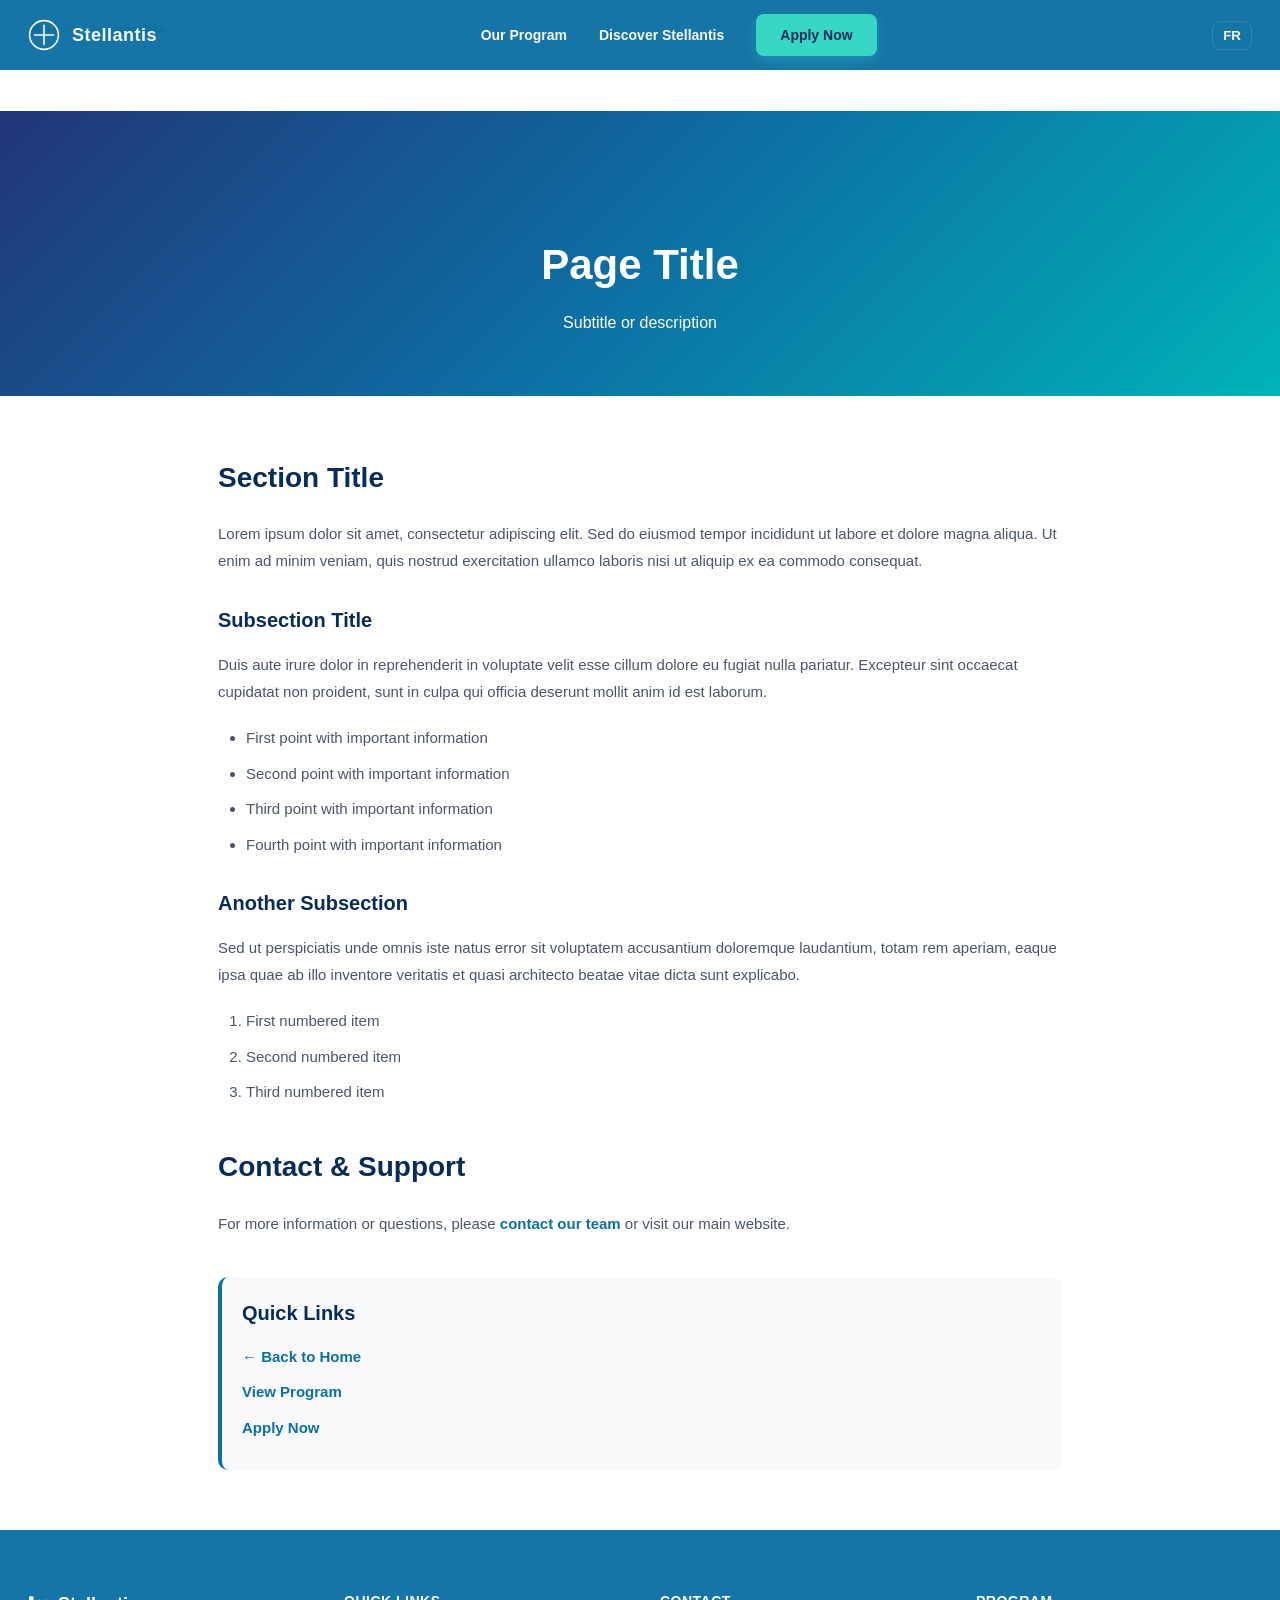
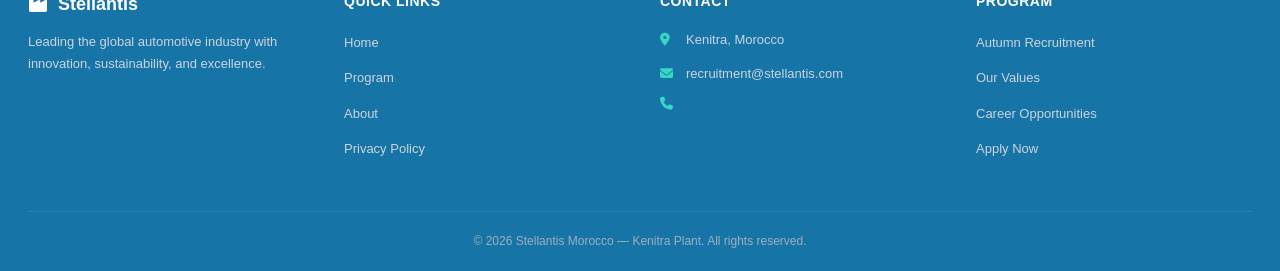
==== page-template.html @ 3e78059f "Initial commit — Autumn Recruitment 2026 campaign site Starts the autumn campaign from the Summer 20" ====
<!-- 
This is a template file for creating additional pages (Privacy Policy, Terms, etc.)
Copy this file and rename it (e.g., privacy.html, terms.html)
Update the page-specific content as needed
-->

<!DOCTYPE html>
<html lang="en">
<head>
    <meta charset="UTF-8">
    <meta name="viewport" content="width=device-width, initial-scale=1.0">
    <title>Page Title — Stellantis Morocco</title>
    <link rel="stylesheet" href="https://cdnjs.cloudflare.com/ajax/libs/font-awesome/6.4.0/css/all.min.css">
    <link rel="stylesheet" href="style.css">
    <style>
        .page-header {
            background: linear-gradient(135deg, var(--primary-dark) 0%, var(--primary-blue) 50%, var(--primary-teal) 100%);
            color: white;
            padding: 120px 28px 60px;
            text-align: center;
            margin-top: 70px;
        }

        .page-header h1 {
            font-size: 42px;
            font-weight: 800;
            margin-bottom: 12px;
        }

        .page-content {
            max-width: 900px;
            margin: 60px auto;
            padding: 0 28px;
        }

        .page-content h2 {
            font-size: 28px;
            font-weight: 800;
            color: var(--text-dark);
            margin: 40px 0 20px;
        }

        .page-content h3 {
            font-size: 20px;
            font-weight: 700;
            color: var(--text-dark);
            margin: 30px 0 15px;
        }

        .page-content p {
            font-size: 15px;
            color: var(--text-gray);
            line-height: 1.8;
            margin-bottom: 16px;
        }

        .page-content ul,
        .page-content ol {
            margin: 20px 0 20px 28px;
        }

        .page-content li {
            font-size: 15px;
            color: var(--text-gray);
            line-height: 1.7;
            margin-bottom: 10px;
        }

        .page-content a {
            color: var(--primary-blue);
            text-decoration: none;
            font-weight: 600;
            transition: color 0.3s ease;
        }

        .page-content a:hover {
            color: var(--teal-light);
            text-decoration: underline;
        }

        .breadcrumb {
            max-width: 1280px;
            margin: 0 auto;
            padding: 20px 28px 0;
            font-size: 13px;
            color: var(--text-gray);
        }

        .breadcrumb a {
            color: var(--primary-blue);
            text-decoration: none;
            transition: color 0.3s ease;
        }

        .breadcrumb a:hover {
            color: var(--teal-light);
        }

        .breadcrumb-separator {
            margin: 0 8px;
            color: var(--text-light);
        }
    </style>
</head>
<body>
    <!-- Navbar (same as index.html) -->
    <nav class="navbar" id="navbar">
        <div class="navbar-container">
            <a class="navbar-brand" href="#">
                <svg class="logo-icon" viewBox="0 0 40 40" fill="none" xmlns="http://www.w3.org/2000/svg">
                    <circle cx="20" cy="20" r="18" stroke="currentColor" stroke-width="2"/>
                    <path d="M20 8v24M8 20h24" stroke="currentColor" stroke-width="2" stroke-linecap="round"/>
                </svg>
                <span class="brand-text">Stellantis</span>
            </a>
            
            <div class="navbar-menu" id="navbarMenu">
                <a href="index.html#program" class="nav-link">Our Program</a>
                <a href="index.html#stellantis" class="nav-link">Discover Stellantis</a>
                <a href="https://forms.google.com/placeholder" target="_blank" class="nav-link nav-button">Apply Now</a>
            </div>

            <div class="nav-actions">
                <button id="langToggle" class="lang-toggle" aria-label="Switch language">FR</button>
                
            </div>
        </div>
    </nav>

    <!-- Breadcrumb -->
    <div class="breadcrumb">
        <a href="index.html"><i class="fas fa-home"></i> Home</a>
        <span class="breadcrumb-separator">/</span>
        <span>Page Title</span>
    </div>

    <!-- Page Header -->
    <div class="page-header">
        <h1>Page Title</h1>
        <p>Subtitle or description</p>
    </div>

    <!-- Main Content -->
    <main class="page-content">
        <h2>Section Title</h2>
        <p>
            Lorem ipsum dolor sit amet, consectetur adipiscing elit. Sed do eiusmod tempor incididunt ut labore et dolore magna aliqua. Ut enim ad minim veniam, quis nostrud exercitation ullamco laboris nisi ut aliquip ex ea commodo consequat.
        </p>

        <h3>Subsection Title</h3>
        <p>
            Duis aute irure dolor in reprehenderit in voluptate velit esse cillum dolore eu fugiat nulla pariatur. Excepteur sint occaecat cupidatat non proident, sunt in culpa qui officia deserunt mollit anim id est laborum.
        </p>

        <ul>
            <li>First point with important information</li>
            <li>Second point with important information</li>
            <li>Third point with important information</li>
            <li>Fourth point with important information</li>
        </ul>

        <h3>Another Subsection</h3>
        <p>
            Sed ut perspiciatis unde omnis iste natus error sit voluptatem accusantium doloremque laudantium, totam rem aperiam, eaque ipsa quae ab illo inventore veritatis et quasi architecto beatae vitae dicta sunt explicabo.
        </p>

        <ol>
            <li>First numbered item</li>
            <li>Second numbered item</li>
            <li>Third numbered item</li>
        </ol>

        <h2>Contact & Support</h2>
        <p>
            For more information or questions, please <a href="index.html#stellantis">contact our team</a> or visit our main website.
        </p>

        <div style="margin: 40px 0; padding: 20px; background: var(--light-gray); border-radius: 10px; border-left: 4px solid var(--primary-blue);">
            <h3 style="margin-top: 0;">Quick Links</h3>
            <ul style="margin: 0; list-style: none;">
                <li><a href="index.html">← Back to Home</a></li>
                <li><a href="index.html#program">View Program</a></li>
                <li><a href="https://forms.google.com/placeholder" target="_blank">Apply Now</a></li>
            </ul>
        </div>
    </main>

    <!-- Footer (same as index.html) -->
    <footer class="footer">
        <div class="container">
            <div class="footer-grid">
                <div class="footer-col">
                    <div class="footer-logo">
                        <i class="fas fa-industry"></i>
                        <span>Stellantis</span>
                    </div>
                    <p>Leading the global automotive industry with innovation, sustainability, and excellence.</p>
                    <!--<div class="social-icons">
                        <a href="#"><i class="fab fa-facebook"></i></a>
                        <a href="#"><i class="fab fa-twitter"></i></a>
                        <a href="#"><i class="fab fa-linkedin"></i></a>
                        <a href="#"><i class="fab fa-instagram"></i></a>
                    </div>-->
                </div>

                <div class="footer-col">
                    <h4>Quick Links</h4>
                    <ul>
                        <li><a href="index.html">Home</a></li>
                        <li><a href="index.html#program">Program</a></li>
                        <li><a href="index.html#stellantis">About</a></li>
                        <li><a href="#">Privacy Policy</a></li>
                    </ul>
                </div>

                <div class="footer-col">
                    <h4>Contact</h4>
                    <div class="contact-info">
                        <p><i class="fas fa-map-marker-alt"></i> Kenitra, Morocco</p>
                        <p><i class="fas fa-envelope"></i> recruitment@stellantis.com</p>
                        <p><i class="fas fa-phone"></i> </p>
                    </div>
                </div>

                <div class="footer-col">
                    <h4>Program</h4>
                    <ul>
                        <li><a href="index.html">Autumn Recruitment</a></li>
                        <li><a href="index.html">Our Values</a></li>
                        <li><a href="index.html">Career Opportunities</a></li>
                        <li><a href="https://forms.google.com/placeholder" target="_blank">Apply Now</a></li>
                    </ul>
                </div>
            </div>

            <div class="footer-bottom">
                <p>&copy; 2026 Stellantis Morocco — Kenitra Plant. All rights reserved.</p>
            </div>
        </div>
    </footer>

    <script src="script.js"></script>
</body>
</html>
---- style.css ----
:root {
    --primary-dark: #223579;
    --primary-blue: #0D6FA3;
    --primary-teal: #00B3B8;
    --teal-light: #38D6C4;
    --teal-lighter: #6EE7D2;
    --dark-navy: #0B3F91;
    --accent-orange: #FF5A1F;
    --light-bg: #F7FAFC;
    --light-gray: #f8f9fa;
    --border-gray: #e2e8f0;
    --text-dark: #072C5A;
    --text-gray: #4a5568;
    --text-light: #8b95a1;
    --shadow-sm: 0 2px 8px rgba(7, 44, 90, 0.08);
    --shadow-md: 0 4px 16px rgba(7, 44, 90, 0.12);
    --shadow-lg: 0 8px 24px rgba(7, 44, 90, 0.15);
}

* {
    margin: 0;
    padding: 0;
    box-sizing: border-box;
}

html {
    scroll-behavior: smooth;
}

body {
    font-family: -apple-system, BlinkMacSystemFont, 'Segoe UI', Roboto, 'Helvetica Neue', Arial, sans-serif;
    color: var(--text-dark);
    line-height: 1.6;
    overflow-x: hidden;
}

.container {
    max-width: 1280px;
    margin: 0 auto;
    padding: 0 28px;
}

/* ============================================
   NAVBAR
   ============================================ */

.navbar {
    position: fixed;
    top: 0;
    left: 0;
    right: 0;
    height: 70px;
    background: rgba(13, 111, 163, 0.96);
    z-index: 1000;
    transition: all 0.4s ease;
    backdrop-filter: blur(0px);
}

.navbar.scrolled {
    background: rgba(13, 111, 163, 0.96);
    backdrop-filter: blur(0px);
    box-shadow: none;
}

.navbar-container {
    max-width: 1400px;
    margin: 0 auto;
    padding: 0 28px;
    height: 100%;
    display: flex;
    align-items: center;
    justify-content: space-between;
}

.nav-actions {
    display: flex;
    align-items: center;
    gap: 12px;
}

/* Local video styles */
.video-section {
    padding: 60px 0;
    background: var(--light-bg);
}
.video-wrap {
    max-width: 960px;
    margin: 18px auto;
    border-radius: 12px;
    overflow: hidden;
    box-shadow: var(--shadow-md);
}
.local-video {
    width: 100%;
    height: auto;
    display: block;
}
.video-caption {
    text-align: center;
    color: var(--text-gray);
    max-width: 960px;
    margin: 10px auto 0;
    font-size: 14px;
}


.navbar-brand {
    display: flex;
    align-items: center;
    gap: 12px;
    font-size: 18px;
    font-weight: 700;
    text-decoration: none;
    color: var(--light-bg);
    transition: color 0.3s ease;
}

.brand-image {
    display: block;
    max-height: 38px;
    width: auto;
    object-fit: contain;
}

.brand-image-app {
    max-height: 44px;
}

.navbar.scrolled .navbar-brand {
    color: var(--light-bg);
}

.navbar.scrolled .nav-link {
    color: var(--light-bg);
}

.navbar.scrolled .hamburger span {
    background: var(--light-bg);
}

.logo-icon {
    width: 32px;
    height: 32px;
    color: inherit;
}

.brand-text {
    letter-spacing: 0.5px;
}

.navbar-menu {
    display: flex;
    align-items: center;
    gap: 32px;
    list-style: none;
}

.navbar,
.navbar *,
.navbar-menu,
.navbar-menu *,
.navbar-menu a,
.navbar-menu span,
.navbar li,
.navbar-menu li {
    list-style: none !important;
}

.navbar::before,
.navbar::after,
.navbar-menu::before,
.navbar-menu::after,
.nav-link::before,
.nav-link::after,
.navbar li::marker,
.navbar-menu li::marker {
    content: none !important;
}

.nav-link {
    color: var(--light-bg);
    text-decoration: none;
    font-size: 14px;
    font-weight: 600;
    transition: color 0.3s ease, transform 0.2s ease;
    position: relative;
}

.navbar.scrolled .nav-link {
    color: var(--light-bg);
}

.nav-link:hover {
    color: var(--teal-light);
    transform: translateY(-2px);
}

.nav-button {
    padding: 10px 24px;
    border-radius: 8px;
    background: var(--teal-light);
    color: var(--text-dark) !important;
    font-weight: 700;
    border: none;
    cursor: pointer;
    transition: all 0.3s ease;
    box-shadow: 0 4px 12px rgba(56, 214, 196, 0.3);
}

.nav-button:hover {
    background: var(--teal-lighter);
    box-shadow: 0 6px 16px rgba(56, 214, 196, 0.4);
    transform: translateY(-3px);
}

/* Language toggle */
.lang-toggle {
    background: transparent;
    color: var(--light-bg);
    border: 1px solid rgba(255,255,255,0.12);
    padding: 6px 10px;
    border-radius: 8px;
    font-weight: 700;
    cursor: pointer;
    margin-left: 12px;
}

/* Positions section */
.positions-section {
    padding: 60px 0;
    background: var(--light-gray);
}

.positions-inner {
    display: flex;
    flex-direction: column;
    align-items: center;
    text-align: center;
}

.hero .hero-announcement,
.positions-section .hero-announcement {
    margin: 0 auto 24px;
    color: var(--text-dark);
    font-size: 20px;
    font-weight: 800;
    text-align: center;
    width: 100%;
    max-width: 720px;
}

.positions-section .section-title {
    margin-bottom: 12px;
}

.positions-section .positions-description {
    margin-bottom: 30px;
    max-width: 720px;
    color: var(--text-gray);
    font-size: 16px;
    line-height: 1.8;
}

.positions-section .positions {
    list-style: none;
    display: grid;
    grid-template-columns: repeat(auto-fit, minmax(240px, 1fr));
    gap: 24px;
    margin: 0;
    padding: 0;
    width: 100%;
}

.positions-section .positions li {
    background: white;
    padding: 28px 20px;
    border-radius: 16px;
    color: var(--text-dark);
    font-weight: 700;
    border: 1px solid var(--border-gray);
    box-shadow: var(--shadow-sm);
    transition: all 0.3s ease;
    min-height: 120px;
    display: flex;
    align-items: center;
    justify-content: center;
    text-align: center;
}

.positions-section .positions li:hover {
    transform: translateY(-8px);
    box-shadow: var(--shadow-lg);
    border-color: var(--teal-light);
}

}

.hamburger {
    display: none;
    flex-direction: column;
    cursor: pointer;
    background: transparent;
    border: none;
    gap: 5px;
}

.hamburger span {
    width: 25px;
    height: 3px;
    background: var(--light-bg);
    border-radius: 2px;
    transition: all 0.3s ease;
}

.navbar.scrolled .hamburger span {
    background: var(--text-dark);
}

.hamburger.active span:nth-child(1) {
    transform: rotate(45deg) translate(10px, 10px);
}

.hamburger.active span:nth-child(2) {
    opacity: 0;
}

.hamburger.active span:nth-child(3) {
    transform: rotate(-45deg) translate(7px, -7px);
}

/* ============================================
   HERO SECTION
   ============================================ */

.hero {
    position: relative;
    min-height: 100vh;
    display: flex;
    align-items: center;
    justify-content: center;
    padding: 80px 28px 0;
    background: rgba(13, 111, 163, 0.96);
    background-image: linear-gradient(rgba(13, 111, 163, 0.90), rgba(13, 111, 163, 0.90)), url('assets/images/background.jpg');
    background-position: center;
    background-size: cover;
    background-repeat: no-repeat;
    overflow: hidden;
}

.hero::before {
    content: '';
    position: absolute;
    inset: 0;
    background: transparent;
    z-index: 1;
}

.hero-overlay {
    position: absolute;
    inset: 0;
    background: radial-gradient(circle at 20% 80%, rgba(56, 214, 196, 0.15) 0%, transparent 50%);
    z-index: 2;
}

.hero-content {
    position: relative;
    z-index: 3;
    text-align: center;
    max-width: 800px;
    animation: fadeInUp 1s ease 0.3s both;
}

.hero-title {
    font-size: clamp(48px, 8vw, 72px);
    font-weight: 800;
    color: var(--light-bg);
    line-height: 1.1;
    margin-bottom: 20px;
    letter-spacing: -1px;
}

.hero-title span {
    color: var(--teal-lighter);
    display: block;
    font-size: 0.9em;
}

.hero-subtitle {
    font-size: 24px;
    color: rgba(247, 250, 252, 0.95);
    font-weight: 600;
    margin-bottom: 14px;
    letter-spacing: 0.5px;
}

.hero-meta {
    display: flex;
    justify-content: center;
    flex-wrap: wrap;
    gap: 12px;
    margin-bottom: 16px;
}

.meta-pill {
    display: inline-flex;
    align-items: center;
    gap: 8px;
    padding: 8px 14px;
    border-radius: 999px;
    background: rgba(255, 255, 255, 0.16);
    border: 1px solid rgba(255, 255, 255, 0.25);
    color: var(--light-bg);
    font-size: 13px;
    font-weight: 700;
    backdrop-filter: blur(8px);
}

.hero-description {
    font-size: 16px;
    color: rgba(247, 250, 252, 0.85);
    max-width: 600px;
    margin: 0 auto 40px;
    line-height: 1.7;
}

.hero-buttons {
    display: flex;
    gap: 20px;
    justify-content: center;
    flex-wrap: wrap;
    animation: fadeInUp 1s ease 0.6s both;
}

.btn {
    display: inline-flex;
    align-items: center;
    gap: 8px;
    padding: 14px 32px;
    border-radius: 10px;
    font-size: 15px;
    font-weight: 700;
    text-decoration: none;
    border: none;
    cursor: pointer;
    transition: all 0.3s ease;
    position: relative;
    overflow: hidden;
}

.btn::before {
    content: '';
    position: absolute;
    top: 50%;
    left: 50%;
    width: 0;
    height: 0;
    border-radius: 50%;
    background: rgba(255, 255, 255, 0.3);
    transform: translate(-50%, -50%);
    transition: width 0.6s, height 0.6s;
    z-index: 0;
}

.btn:hover::before {
    width: 300px;
    height: 300px;
}

.btn > * {
    position: relative;
    z-index: 1;
}

.btn-primary {
    background: var(--teal-light);
    color: var(--text-dark);
    box-shadow: 0 6px 20px rgba(56, 214, 196, 0.35);
}

.btn-primary:hover {
    background: var(--teal-lighter);
    box-shadow: 0 10px 30px rgba(56, 214, 196, 0.45);
    transform: translateY(-4px);
}

.btn-secondary {
    background: rgba(255, 255, 255, 0.15);
    color: var(--light-bg);
    border: 2px solid rgba(255, 255, 255, 0.3);
    backdrop-filter: blur(10px);
}

.btn-secondary:hover {
    background: rgba(255, 255, 255, 0.25);
    border-color: var(--teal-lighter);
    box-shadow: 0 8px 24px rgba(110, 231, 210, 0.2);
    transform: translateY(-4px);
}

.btn-light {
    background: var(--light-bg);
    color: var(--text-dark);
    box-shadow: 0 6px 20px rgba(0, 0, 0, 0.15);
}

.btn-light:hover {
    background: #ffffff;
    box-shadow: 0 10px 30px rgba(0, 0, 0, 0.2);
    transform: translateY(-4px);
}

.btn-large {
    padding: 18px 48px;
    font-size: 16px;
}

/* Scroll Indicator */

.scroll-indicator {
    position: absolute;
    bottom: 40px;
    left: 50%;
    transform: translateX(-50%);
    text-align: center;
    z-index: 3;
    animation: bounce 2s infinite;
}

.mouse {
    width: 30px;
    height: 50px;
    border: 2px solid rgba(247, 250, 252, 0.5);
    border-radius: 15px;
    display: flex;
    justify-content: center;
    padding: 8px 0;
    margin: 0 auto 12px;
}

.wheel {
    width: 4px;
    height: 8px;
    background: rgba(247, 250, 252, 0.5);
    border-radius: 2px;
    animation: wheel-scroll 1.5s infinite;
}

.scroll-indicator p {
    color: rgba(247, 250, 252, 0.7);
    font-size: 12px;
    font-weight: 600;
    letter-spacing: 1px;
}

/* ============================================
   SECTIONS
   ============================================ */

section {
    padding: 80px 0;
}

.section-title {
    font-size: 36px;
    font-weight: 800;
    color: var(--text-dark);
    margin-bottom: 12px;
}

.title-bar {
    width: 50px;
    height: 4px;
    background: linear-gradient(90deg, var(--accent-orange) 0%, var(--teal-light) 100%);
    border-radius: 2px;
    margin-bottom: 28px;
}

.section-description {
    font-size: 16px;
    color: var(--text-gray);
    max-width: 700px;
    margin-bottom: 40px;
    line-height: 1.7;
}

/* ============================================
   ABOUT SECTION
   ============================================ */

.about-section {
    background: var(--light-gray);
}

.about-grid {
    display: grid;
    grid-template-columns: 1fr 1fr;
    gap: 60px;
    align-items: center;
}

.about-image {
    animation: fadeIn 1s ease;
}

.image-placeholder {
    width: 100%;
    aspect-ratio: 4/3;
    background: linear-gradient(135deg, var(--primary-blue) 0%, var(--primary-teal) 100%);
    border-radius: 16px;
    display: flex;
    align-items: center;
    justify-content: center;
    font-size: 80px;
    color: rgba(255, 255, 255, 0.2);
    box-shadow: 0 20px 40px rgba(13, 111, 163, 0.2);
    transition: transform 0.4s ease, box-shadow 0.4s ease;
}

.image-placeholder:hover {
    transform: translateY(-8px) scale(1.02);
    box-shadow: 0 30px 60px rgba(13, 111, 163, 0.3);
}

.image-placeholder.large {
    aspect-ratio: 16/9;
}

.about-content {
    animation: fadeInUp 1s ease;
}

.about-text {
    font-size: 15px;
    color: var(--text-gray);
    line-height: 1.8;
    margin-bottom: 28px;
}

.about-highlights {
    display: grid;
    grid-template-columns: 1fr 1fr;
    gap: 20px;
    margin-top: 32px;
}

.highlight-item {
    display: flex;
    align-items: center;
    gap: 12px;
    padding: 16px;
    background: white;
    border-radius: 10px;
    box-shadow: var(--shadow-sm);
    transition: all 0.3s ease;
}

.highlight-item:hover {
    transform: translateY(-4px);
    box-shadow: var(--shadow-md);
}

.highlight-item i {
    font-size: 24px;
    color: var(--primary-blue);
    min-width: 32px;
}

.highlight-item span {
    font-weight: 600;
    color: var(--text-dark);
}

/* ============================================
   PROGRAM SECTION
   ============================================ */

.program-section {
    background: linear-gradient(135deg, rgba(34, 53, 121, 0.05) 0%, rgba(13, 111, 163, 0.03) 100%);
}

.program-content {
    display: grid;
    grid-template-columns: 1.2fr 1fr;
    gap: 50px;
    align-items: center;
}

.program-text {
    animation: fadeInUp 1s ease;
}

.program-text p {
    font-size: 15px;
    color: var(--text-gray);
    line-height: 1.8;
    margin-bottom: 16px;
}

.program-features {
    display: flex;
    flex-direction: column;
    gap: 14px;
    animation: fadeInUp 1s ease 0.2s both;
}

.feature-item {
    display: flex;
    align-items: center;
    gap: 14px;
    padding: 16px 20px;
    background: white;
    border-radius: 10px;
    border-left: 4px solid var(--teal-light);
    box-shadow: var(--shadow-sm);
    transition: all 0.3s ease;
}

.feature-item:hover {
    transform: translateX(8px);
    box-shadow: var(--shadow-md);
}

.feature-item i {
    font-size: 20px;
    color: var(--teal-light);
    min-width: 24px;
}

.feature-item span {
    font-weight: 600;
    color: var(--text-dark);
    font-size: 14px;
}

/* ============================================
   WHY APPLY SECTION
   ============================================ */

.why-apply-section {
    background: var(--light-gray);
}

.cards-grid {
    display: grid;
    grid-template-columns: repeat(auto-fit, minmax(280px, 1fr));
    gap: 28px;
}

.benefit-card {
    background: white;
    border-radius: 14px;
    padding: 32px 24px;
    box-shadow: var(--shadow-sm);
    border: 1px solid var(--border-gray);
    transition: all 0.4s cubic-bezier(0.34, 1.56, 0.64, 1);
    text-align: center;
}

.benefit-card:hover {
    transform: translateY(-12px);
    box-shadow: var(--shadow-lg);
    border-color: var(--teal-light);
}

.card-icon {
    width: 60px;
    height: 60px;
    background: linear-gradient(135deg, var(--primary-blue) 0%, var(--primary-teal) 100%);
    border-radius: 12px;
    display: flex;
    align-items: center;
    justify-content: center;
    font-size: 28px;
    color: white;
    margin: 0 auto 20px;
    transition: transform 0.3s ease;
}

.benefit-card:hover .card-icon {
    transform: scale(1.1) rotate(5deg);
}

.benefit-card h3 {
    font-size: 18px;
    font-weight: 700;
    color: var(--text-dark);
    margin-bottom: 12px;
}

.benefit-card p {
    font-size: 14px;
    color: var(--text-gray);
    line-height: 1.6;
}

/* ============================================
   PROCESS SECTION
   ============================================ */

.process-section {
    background: linear-gradient(135deg, rgba(34, 53, 121, 0.05) 0%, rgba(13, 111, 163, 0.03) 100%);
}

.timeline {
    display: grid;
    grid-template-columns: repeat(auto-fit, minmax(200px, 1fr));
    gap: 20px;
    align-items: start;
    margin-top: 40px;
}

.timeline-arrow {
    display: none;
    align-items: center;
    justify-content: center;
    color: var(--teal-light);
    font-size: 20px;
}

@media (min-width: 1024px) {
    .timeline {
        grid-template-columns: repeat(5, 1fr);
    }

    .timeline-arrow {
        display: flex;
        height: 40px;
    }
}

.timeline-item {
    background: white;
    border-radius: 12px;
    padding: 24px;
    box-shadow: var(--shadow-sm);
    border: 2px solid var(--border-gray);
    position: relative;
    transition: all 0.3s ease;
    text-align: center;
}

.timeline-item:hover {
    border-color: var(--teal-light);
    box-shadow: var(--shadow-md);
    transform: translateY(-6px);
}

.timeline-number {
    width: 50px;
    height: 50px;
    background: linear-gradient(135deg, var(--primary-blue) 0%, var(--teal-light) 100%);
    color: white;
    border-radius: 50%;
    display: flex;
    align-items: center;
    justify-content: center;
    font-size: 24px;
    font-weight: 800;
    margin: 0 auto 12px;
}

.timeline-title {
    font-size: 16px;
    font-weight: 700;
    color: var(--text-dark);
    margin-bottom: 8px;
}

.timeline-item p {
    font-size: 13px;
    color: var(--text-gray);
    line-height: 1.5;
}

/* ============================================
   VALUES SECTION
   ============================================ */

.values-section {
    background: white;
}

.values-grid {
    display: grid;
    grid-template-columns: repeat(auto-fit, minmax(240px, 1fr));
    gap: 28px;
}

.value-card {
    background: linear-gradient(135deg, var(--light-bg) 0%, white 100%);
    border-radius: 14px;
    padding: 36px 28px;
    border: 1px solid var(--border-gray);
    text-align: center;
    transition: all 0.4s ease;
}

.value-card:hover {
    transform: translateY(-10px);
    box-shadow: var(--shadow-lg);
    border-color: var(--teal-light);
}

.value-icon {
    width: 70px;
    height: 70px;
    background: linear-gradient(135deg, var(--primary-blue) 0%, var(--primary-teal) 100%);
    border-radius: 14px;
    display: flex;
    align-items: center;
    justify-content: center;
    font-size: 32px;
    color: white;
    margin: 0 auto 18px;
    transition: all 0.3s ease;
}

.value-card:hover .value-icon {
    transform: scale(1.15) rotateY(10deg);
}

.value-card h3 {
    font-size: 20px;
    font-weight: 700;
    color: var(--text-dark);
    margin-bottom: 12px;
}

.value-card p {
    font-size: 14px;
    color: var(--text-gray);
    line-height: 1.6;
}

/* ============================================
   DISCOVER SECTION
   ============================================ */

.discover-section {
    background: var(--light-gray);
}

.discover-grid {
    display: grid;
    grid-template-columns: 1fr 1fr;
    gap: 60px;
    align-items: center;
}

.discover-content {
    animation: fadeInUp 1s ease;
}

.discover-items {
    display: flex;
    flex-direction: column;
    gap: 24px;
    margin-bottom: 32px;
}

.discover-item {
    padding: 20px;
    background: white;
    border-radius: 10px;
    border-left: 4px solid var(--primary-blue);
    box-shadow: var(--shadow-sm);
    transition: all 0.3s ease;
}

.discover-item:hover {
    border-left-color: var(--teal-light);
    transform: translateX(8px);
    box-shadow: var(--shadow-md);
}

.discover-item h4 {
    font-size: 16px;
    font-weight: 700;
    color: var(--text-dark);
    margin-bottom: 8px;
    display: flex;
    align-items: center;
    gap: 10px;
}

.discover-item h4 i {
    color: var(--primary-blue);
    font-size: 18px;
}

.discover-item p {
    font-size: 14px;
    color: var(--text-gray);
    line-height: 1.6;
}

/* ============================================
   CTA SECTION
   ============================================ */

.cta-section {
    background: linear-gradient(135deg, var(--primary-dark) 0%, var(--primary-blue) 50%, var(--primary-teal) 100%);
    color: white;
    position: relative;
    overflow: hidden;
}

.cta-section::before {
    content: '';
    position: absolute;
    inset: 0;
    background: radial-gradient(circle at 20% 80%, rgba(56, 214, 196, 0.2) 0%, transparent 50%);
    pointer-events: none;
}

.cta-content {
    position: relative;
    z-index: 1;
    text-align: center;
    max-width: 600px;
    margin: 0 auto;
    animation: fadeInUp 1s ease;
}

.cta-content h2 {
    font-size: 42px;
    font-weight: 800;
    margin-bottom: 16px;
    line-height: 1.2;
}

.cta-content p {
    font-size: 16px;
    opacity: 0.95;
    margin-bottom: 32px;
    line-height: 1.6;
}

/* ============================================
   FOOTER
   ============================================ */

.footer {
    background: rgba(13, 111, 163, 0.96);
    color: #F7FAFC;
    padding: 60px 0 20px;
}

.footer-grid {
    display: grid;
    grid-template-columns: repeat(auto-fit, minmax(250px, 1fr));
    gap: 40px;
    margin-bottom: 40px;
}

.footer-col h4 {
    font-size: 14px;
    font-weight: 800;
    text-transform: uppercase;
    color: white;
    margin-bottom: 16px;
    letter-spacing: 0.5px;
}

.footer-logo {
    display: flex;
    align-items: center;
    gap: 10px;
    font-size: 18px;
    font-weight: 700;
    color: white;
    margin-bottom: 12px;
}

.footer-col p {
    font-size: 13px;
    line-height: 1.7;
    margin-bottom: 16px;
    color: #cbd5e0;
}

.footer-col ul {
    list-style: none;
}

.footer-col ul li {
    margin-bottom: 10px;
}

.footer-col ul li a {
    color: #cbd5e0;
    text-decoration: none;
    font-size: 13px;
    transition: color 0.3s ease;
}

.footer-col ul li a:hover {
    color: var(--teal-light);
}

.social-icons {
    display: flex;
    gap: 12px;
    margin-top: 16px;
}

.social-icons a {
    width: 36px;
    height: 36px;
    background: rgba(110, 231, 210, 0.1);
    border-radius: 8px;
    display: flex;
    align-items: center;
    justify-content: center;
    color: var(--teal-light);
    text-decoration: none;
    transition: all 0.3s ease;
    border: 1px solid rgba(110, 231, 210, 0.2);
}

.social-icons a:hover {
    background: var(--teal-light);
    color: var(--text-dark);
    transform: translateY(-3px);
}

.contact-info {
    display: flex;
    flex-direction: column;
    gap: 12px;
}

.contact-info p {
    font-size: 13px;
    display: flex;
    align-items: center;
    gap: 10px;
    margin: 0;
}

.contact-info i {
    color: var(--teal-light);
    width: 16px;
}

.footer-bottom {
    padding-top: 20px;
    border-top: 1px solid rgba(255, 255, 255, 0.1);
    text-align: center;
}

.footer-bottom p {
    font-size: 12px;
    color: #a0aec0;
    margin: 0;
}

/* ============================================
   ANIMATIONS
   ============================================ */

@keyframes fadeInUp {
    from {
        opacity: 0;
        transform: translateY(30px);
    }
    to {
        opacity: 1;
        transform: translateY(0);
    }
}

@keyframes fadeIn {
    from {
        opacity: 0;
    }
    to {
        opacity: 1;
    }
}

@keyframes bounce {
    0%, 20%, 50%, 80%, 100% {
        transform: translateX(-50%) translateY(0);
    }
    40% {
        transform: translateX(-50%) translateY(-10px);
    }
    60% {
        transform: translateX(-50%) translateY(-5px);
    }
}

@keyframes wheel-scroll {
    0% {
        opacity: 1;
        transform: translateY(-8px);
    }
    100% {
        opacity: 0;
        transform: translateY(8px);
    }
}

.fade-up {
    opacity: 0;
    transform: translateY(30px);
    transition: opacity 0.6s ease, transform 0.6s ease;
}

.fade-up.in-view {
    opacity: 1;
    transform: translateY(0);
}

/* ============================================
   RESPONSIVE DESIGN
   ============================================ */

@media (max-width: 1024px) {
    .section-title {
        font-size: 28px;
    }

    .about-grid,
    .program-content,
    .discover-grid {
        grid-template-columns: 1fr;
    }

    .hero-title {
        font-size: 42px;
    }

    .hero-subtitle {
        font-size: 18px;
    }

    .cta-content h2 {
        font-size: 32px;
    }
}

@media (max-width: 768px) {
    .navbar-menu {
        display: none;
    }

    .hamburger {
        display: flex;
    }

    .section-title {
        font-size: 24px;
    }

    .hero-buttons {
        gap: 12px;
    }

    .btn {
        padding: 12px 24px;
        font-size: 14px;
    }

    .hero-title {
        font-size: 32px;
    }

    .hero-subtitle {
        font-size: 16px;
    }

    .hero-description {
        font-size: 14px;
    }

    section {
        padding: 60px 0;
    }

    .about-highlights {
        grid-template-columns: 1fr;
    }

    .cards-grid {
        grid-template-columns: 1fr;
    }

    .benefit-card {
        padding: 24px;
    }

    .timeline {
        grid-template-columns: 1fr;
    }

    .timeline-arrow {
        display: none !important;
    }

    .discover-items {
        gap: 16px;
    }

    .footer-grid {
        grid-template-columns: 1fr;
        gap: 24px;
    }

    .cta-content h2 {
        font-size: 24px;
    }
}

@media (max-width: 480px) {
    .container {
        padding: 0 16px;
    }

    .section-title {
        font-size: 20px;
    }

    .hero {
        padding: 70px 16px 0;
    }

    .hero-title {
        font-size: 24px;
    }

    .hero-subtitle {
        font-size: 14px;
    }

    .hero-description {
        font-size: 13px;
    }

    .btn {
        padding: 10px 20px;
        font-size: 13px;
    }

    .section-description {
        font-size: 14px;
    }

    .navbar-container {
        padding: 0 16px;
    }

    .about-text {
        font-size: 14px;
    }

    .program-text p {
        font-size: 14px;
    }

    .discover-item h4 {
        font-size: 15px;
    }

    .discover-item p {
        font-size: 13px;
    }
}

/* ============================================
   Technical Interviewer Access Modal
============================================ */

.access-modal-overlay {
    display: none;
    position: fixed;
    inset: 0;
    background: rgba(7, 44, 90, 0.55);
    backdrop-filter: blur(4px);
    align-items: center;
    justify-content: center;
    z-index: 2000;
    padding: 20px;
}

.access-modal-overlay.active {
    display: flex;
}

.access-modal {
    position: relative;
    width: 100%;
    max-width: 340px;
    background: #fff;
    border-radius: 14px;
    padding: 32px 28px 28px;
    text-align: center;
    box-shadow: 0 20px 60px rgba(7, 44, 90, 0.3);
    animation: accessModalPop 0.25s ease;
}

@keyframes accessModalPop {
    from { opacity: 0; transform: translateY(10px) scale(0.97); }
    to { opacity: 1; transform: translateY(0) scale(1); }
}

.access-modal-close {
    position: absolute;
    top: 10px;
    right: 12px;
    background: none;
    border: none;
    font-size: 22px;
    line-height: 1;
    color: var(--text-gray);
    cursor: pointer;
}

.access-modal-close:hover {
    color: var(--text-dark);
}

.access-modal-icon {
    width: 48px;
    height: 48px;
    margin: 0 auto 14px;
    border-radius: 50%;
    background: var(--light-bg);
    color: var(--primary-blue);
    display: flex;
    align-items: center;
    justify-content: center;
    font-size: 18px;
}

.access-modal-title {
    font-size: 18px;
    font-weight: 800;
    color: var(--text-dark);
    margin-bottom: 6px;
}

.access-modal-text {
    font-size: 13px;
    color: var(--text-gray);
    margin-bottom: 18px;
}

.access-modal-input {
    width: 100%;
    padding: 12px 14px;
    border: 1px solid #e2e8f0;
    border-radius: 8px;
    font-size: 15px;
    text-align: center;
    letter-spacing: 2px;
    margin-bottom: 8px;
}

.access-modal-input:focus {
    outline: none;
    border-color: var(--primary-blue);
}

.access-modal-error {
    display: none;
    color: #e53e3e;
    font-size: 12px;
    margin-bottom: 8px;
}

.access-modal-error.show {
    display: block;
}

.access-modal-submit {
    width: 100%;
    justify-content: center;
    margin-top: 6px;
}
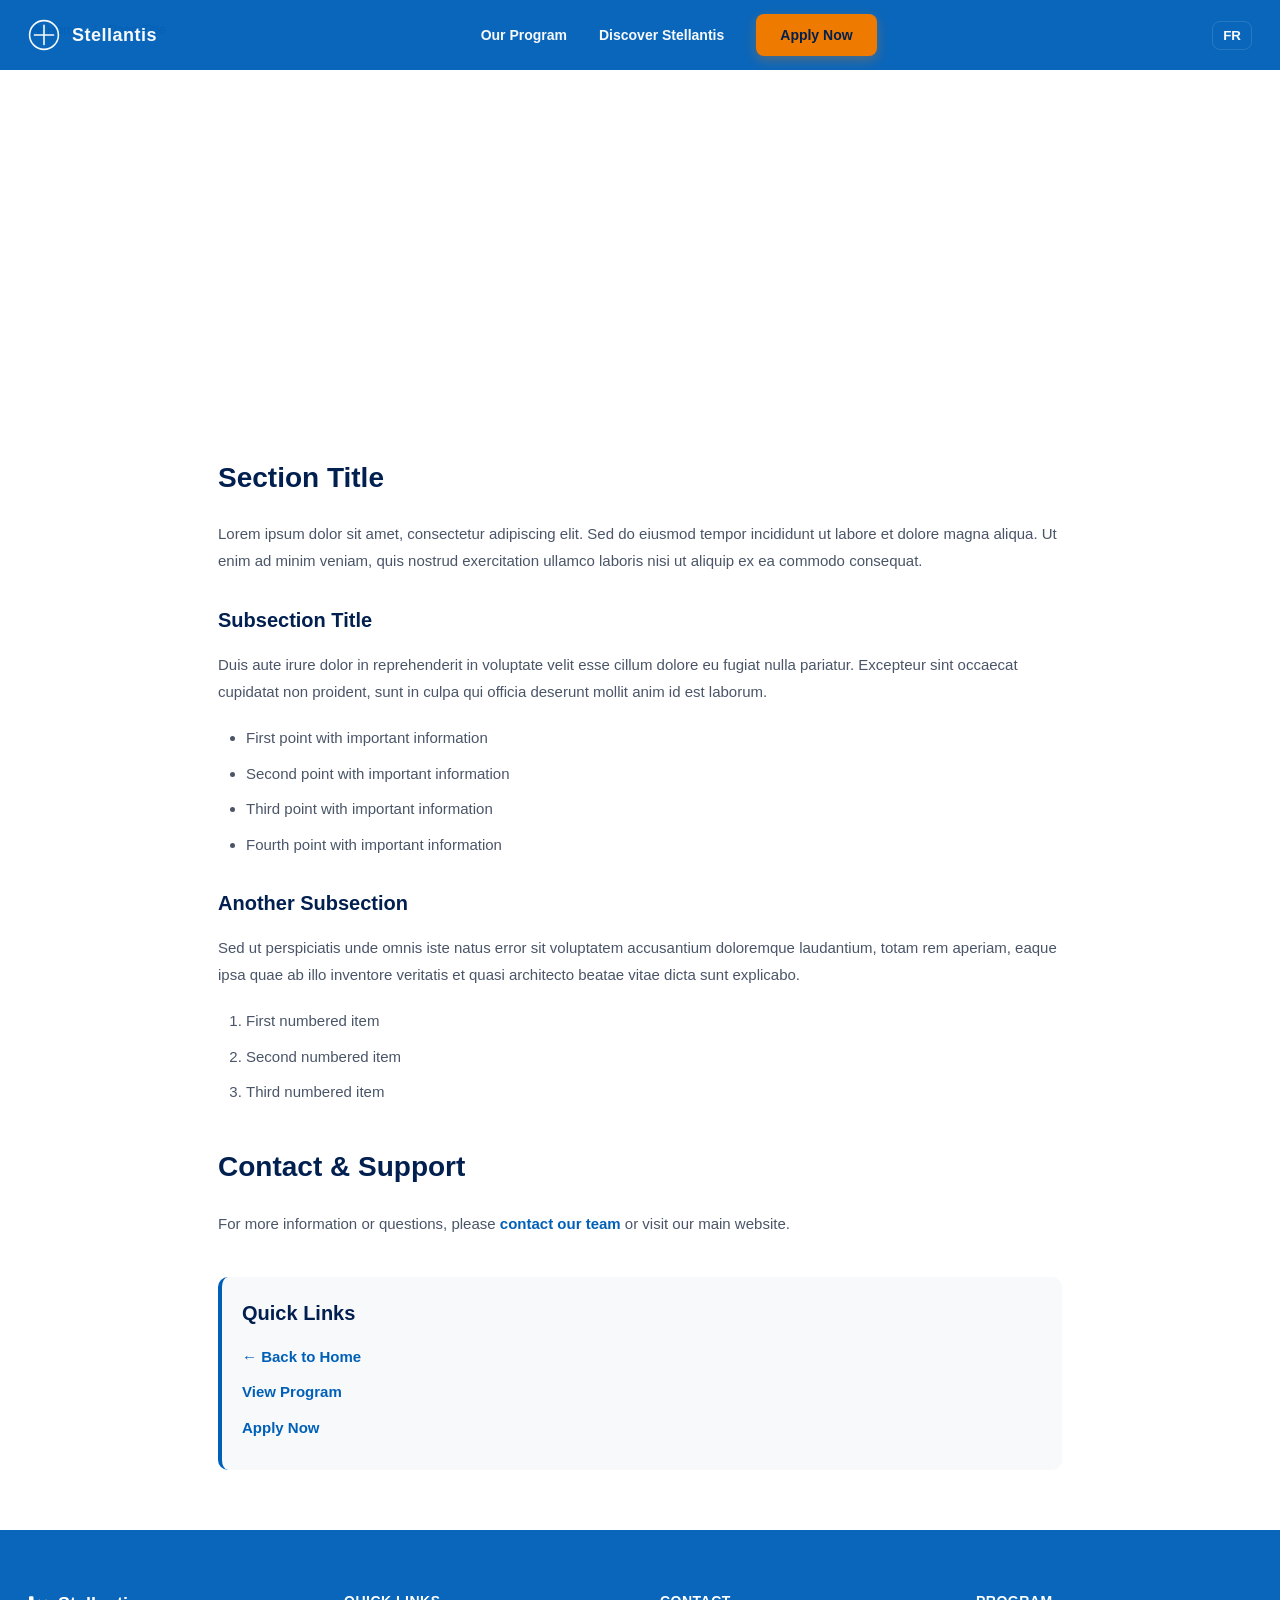
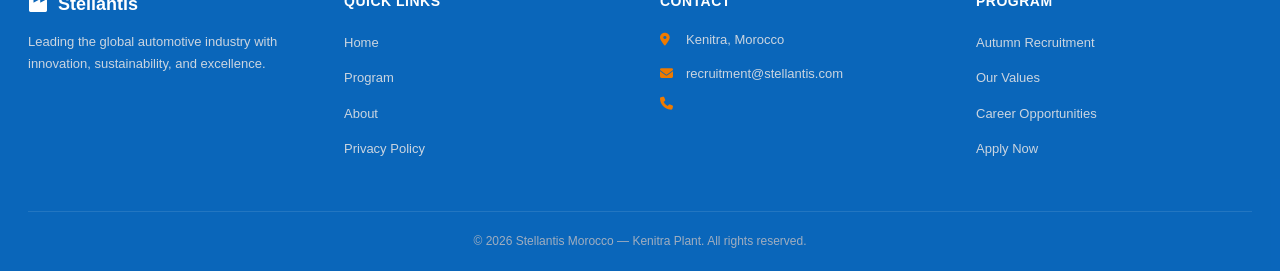
==== commit 1ac95ca9: "Add files via upload I added new positions" ====
--- a/page-template.html
+++ b/page-template.html
@@ -1,244 +1,244 @@
-<!-- 
-This is a template file for creating additional pages (Privacy Policy, Terms, etc.)
-Copy this file and rename it (e.g., privacy.html, terms.html)
-Update the page-specific content as needed
--->
-
-<!DOCTYPE html>
-<html lang="en">
-<head>
-    <meta charset="UTF-8">
-    <meta name="viewport" content="width=device-width, initial-scale=1.0">
-    <title>Page Title — Stellantis Morocco</title>
-    <link rel="stylesheet" href="https://cdnjs.cloudflare.com/ajax/libs/font-awesome/6.4.0/css/all.min.css">
-    <link rel="stylesheet" href="style.css">
-    <style>
-        .page-header {
-            background: linear-gradient(135deg, var(--primary-dark) 0%, var(--primary-blue) 50%, var(--primary-teal) 100%);
-            color: white;
-            padding: 120px 28px 60px;
-            text-align: center;
-            margin-top: 70px;
-        }
-
-        .page-header h1 {
-            font-size: 42px;
-            font-weight: 800;
-            margin-bottom: 12px;
-        }
-
-        .page-content {
-            max-width: 900px;
-            margin: 60px auto;
-            padding: 0 28px;
-        }
-
-        .page-content h2 {
-            font-size: 28px;
-            font-weight: 800;
-            color: var(--text-dark);
-            margin: 40px 0 20px;
-        }
-
-        .page-content h3 {
-            font-size: 20px;
-            font-weight: 700;
-            color: var(--text-dark);
-            margin: 30px 0 15px;
-        }
-
-        .page-content p {
-            font-size: 15px;
-            color: var(--text-gray);
-            line-height: 1.8;
-            margin-bottom: 16px;
-        }
-
-        .page-content ul,
-        .page-content ol {
-            margin: 20px 0 20px 28px;
-        }
-
-        .page-content li {
-            font-size: 15px;
-            color: var(--text-gray);
-            line-height: 1.7;
-            margin-bottom: 10px;
-        }
-
-        .page-content a {
-            color: var(--primary-blue);
-            text-decoration: none;
-            font-weight: 600;
-            transition: color 0.3s ease;
-        }
-
-        .page-content a:hover {
-            color: var(--teal-light);
-            text-decoration: underline;
-        }
-
-        .breadcrumb {
-            max-width: 1280px;
-            margin: 0 auto;
-            padding: 20px 28px 0;
-            font-size: 13px;
-            color: var(--text-gray);
-        }
-
-        .breadcrumb a {
-            color: var(--primary-blue);
-            text-decoration: none;
-            transition: color 0.3s ease;
-        }
-
-        .breadcrumb a:hover {
-            color: var(--teal-light);
-        }
-
-        .breadcrumb-separator {
-            margin: 0 8px;
-            color: var(--text-light);
-        }
-    </style>
-</head>
-<body>
-    <!-- Navbar (same as index.html) -->
-    <nav class="navbar" id="navbar">
-        <div class="navbar-container">
-            <a class="navbar-brand" href="#">
-                <svg class="logo-icon" viewBox="0 0 40 40" fill="none" xmlns="http://www.w3.org/2000/svg">
-                    <circle cx="20" cy="20" r="18" stroke="currentColor" stroke-width="2"/>
-                    <path d="M20 8v24M8 20h24" stroke="currentColor" stroke-width="2" stroke-linecap="round"/>
-                </svg>
-                <span class="brand-text">Stellantis</span>
-            </a>
-            
-            <div class="navbar-menu" id="navbarMenu">
-                <a href="index.html#program" class="nav-link">Our Program</a>
-                <a href="index.html#stellantis" class="nav-link">Discover Stellantis</a>
-                <a href="https://forms.google.com/placeholder" target="_blank" class="nav-link nav-button">Apply Now</a>
-            </div>
-
-            <div class="nav-actions">
-                <button id="langToggle" class="lang-toggle" aria-label="Switch language">FR</button>
-                
-            </div>
-        </div>
-    </nav>
-
-    <!-- Breadcrumb -->
-    <div class="breadcrumb">
-        <a href="index.html"><i class="fas fa-home"></i> Home</a>
-        <span class="breadcrumb-separator">/</span>
-        <span>Page Title</span>
-    </div>
-
-    <!-- Page Header -->
-    <div class="page-header">
-        <h1>Page Title</h1>
-        <p>Subtitle or description</p>
-    </div>
-
-    <!-- Main Content -->
-    <main class="page-content">
-        <h2>Section Title</h2>
-        <p>
-            Lorem ipsum dolor sit amet, consectetur adipiscing elit. Sed do eiusmod tempor incididunt ut labore et dolore magna aliqua. Ut enim ad minim veniam, quis nostrud exercitation ullamco laboris nisi ut aliquip ex ea commodo consequat.
-        </p>
-
-        <h3>Subsection Title</h3>
-        <p>
-            Duis aute irure dolor in reprehenderit in voluptate velit esse cillum dolore eu fugiat nulla pariatur. Excepteur sint occaecat cupidatat non proident, sunt in culpa qui officia deserunt mollit anim id est laborum.
-        </p>
-
-        <ul>
-            <li>First point with important information</li>
-            <li>Second point with important information</li>
-            <li>Third point with important information</li>
-            <li>Fourth point with important information</li>
-        </ul>
-
-        <h3>Another Subsection</h3>
-        <p>
-            Sed ut perspiciatis unde omnis iste natus error sit voluptatem accusantium doloremque laudantium, totam rem aperiam, eaque ipsa quae ab illo inventore veritatis et quasi architecto beatae vitae dicta sunt explicabo.
-        </p>
-
-        <ol>
-            <li>First numbered item</li>
-            <li>Second numbered item</li>
-            <li>Third numbered item</li>
-        </ol>
-
-        <h2>Contact & Support</h2>
-        <p>
-            For more information or questions, please <a href="index.html#stellantis">contact our team</a> or visit our main website.
-        </p>
-
-        <div style="margin: 40px 0; padding: 20px; background: var(--light-gray); border-radius: 10px; border-left: 4px solid var(--primary-blue);">
-            <h3 style="margin-top: 0;">Quick Links</h3>
-            <ul style="margin: 0; list-style: none;">
-                <li><a href="index.html">← Back to Home</a></li>
-                <li><a href="index.html#program">View Program</a></li>
-                <li><a href="https://forms.google.com/placeholder" target="_blank">Apply Now</a></li>
-            </ul>
-        </div>
-    </main>
-
-    <!-- Footer (same as index.html) -->
-    <footer class="footer">
-        <div class="container">
-            <div class="footer-grid">
-                <div class="footer-col">
-                    <div class="footer-logo">
-                        <i class="fas fa-industry"></i>
-                        <span>Stellantis</span>
-                    </div>
-                    <p>Leading the global automotive industry with innovation, sustainability, and excellence.</p>
-                    <!--<div class="social-icons">
-                        <a href="#"><i class="fab fa-facebook"></i></a>
-                        <a href="#"><i class="fab fa-twitter"></i></a>
-                        <a href="#"><i class="fab fa-linkedin"></i></a>
-                        <a href="#"><i class="fab fa-instagram"></i></a>
-                    </div>-->
-                </div>
-
-                <div class="footer-col">
-                    <h4>Quick Links</h4>
-                    <ul>
-                        <li><a href="index.html">Home</a></li>
-                        <li><a href="index.html#program">Program</a></li>
-                        <li><a href="index.html#stellantis">About</a></li>
-                        <li><a href="#">Privacy Policy</a></li>
-                    </ul>
-                </div>
-
-                <div class="footer-col">
-                    <h4>Contact</h4>
-                    <div class="contact-info">
-                        <p><i class="fas fa-map-marker-alt"></i> Kenitra, Morocco</p>
-                        <p><i class="fas fa-envelope"></i> recruitment@stellantis.com</p>
-                        <p><i class="fas fa-phone"></i> </p>
-                    </div>
-                </div>
-
-                <div class="footer-col">
-                    <h4>Program</h4>
-                    <ul>
-                        <li><a href="index.html">Autumn Recruitment</a></li>
-                        <li><a href="index.html">Our Values</a></li>
-                        <li><a href="index.html">Career Opportunities</a></li>
-                        <li><a href="https://forms.google.com/placeholder" target="_blank">Apply Now</a></li>
-                    </ul>
-                </div>
-            </div>
-
-            <div class="footer-bottom">
-                <p>&copy; 2026 Stellantis Morocco — Kenitra Plant. All rights reserved.</p>
-            </div>
-        </div>
-    </footer>
-
-    <script src="script.js"></script>
-</body>
-</html>
+<!-- 
+This is a template file for creating additional pages (Privacy Policy, Terms, etc.)
+Copy this file and rename it (e.g., privacy.html, terms.html)
+Update the page-specific content as needed
+-->
+
+<!DOCTYPE html>
+<html lang="en">
+<head>
+    <meta charset="UTF-8">
+    <meta name="viewport" content="width=device-width, initial-scale=1.0">
+    <title>Page Title — Stellantis Morocco</title>
+    <link rel="stylesheet" href="https://cdnjs.cloudflare.com/ajax/libs/font-awesome/6.4.0/css/all.min.css">
+    <link rel="stylesheet" href="style.css">
+    <style>
+        .page-header {
+            background: linear-gradient(135deg, var(--primary-dark) 0%, var(--primary-blue) 50%, var(--primary-teal) 100%);
+            color: white;
+            padding: 120px 28px 60px;
+            text-align: center;
+            margin-top: 70px;
+        }
+
+        .page-header h1 {
+            font-size: 42px;
+            font-weight: 800;
+            margin-bottom: 12px;
+        }
+
+        .page-content {
+            max-width: 900px;
+            margin: 60px auto;
+            padding: 0 28px;
+        }
+
+        .page-content h2 {
+            font-size: 28px;
+            font-weight: 800;
+            color: var(--text-dark);
+            margin: 40px 0 20px;
+        }
+
+        .page-content h3 {
+            font-size: 20px;
+            font-weight: 700;
+            color: var(--text-dark);
+            margin: 30px 0 15px;
+        }
+
+        .page-content p {
+            font-size: 15px;
+            color: var(--text-gray);
+            line-height: 1.8;
+            margin-bottom: 16px;
+        }
+
+        .page-content ul,
+        .page-content ol {
+            margin: 20px 0 20px 28px;
+        }
+
+        .page-content li {
+            font-size: 15px;
+            color: var(--text-gray);
+            line-height: 1.7;
+            margin-bottom: 10px;
+        }
+
+        .page-content a {
+            color: var(--primary-blue);
+            text-decoration: none;
+            font-weight: 600;
+            transition: color 0.3s ease;
+        }
+
+        .page-content a:hover {
+            color: var(--teal-light);
+            text-decoration: underline;
+        }
+
+        .breadcrumb {
+            max-width: 1280px;
+            margin: 0 auto;
+            padding: 20px 28px 0;
+            font-size: 13px;
+            color: var(--text-gray);
+        }
+
+        .breadcrumb a {
+            color: var(--primary-blue);
+            text-decoration: none;
+            transition: color 0.3s ease;
+        }
+
+        .breadcrumb a:hover {
+            color: var(--teal-light);
+        }
+
+        .breadcrumb-separator {
+            margin: 0 8px;
+            color: var(--text-light);
+        }
+    </style>
+</head>
+<body>
+    <!-- Navbar (same as index.html) -->
+    <nav class="navbar" id="navbar">
+        <div class="navbar-container">
+            <a class="navbar-brand" href="#">
+                <svg class="logo-icon" viewBox="0 0 40 40" fill="none" xmlns="http://www.w3.org/2000/svg">
+                    <circle cx="20" cy="20" r="18" stroke="currentColor" stroke-width="2"/>
+                    <path d="M20 8v24M8 20h24" stroke="currentColor" stroke-width="2" stroke-linecap="round"/>
+                </svg>
+                <span class="brand-text">Stellantis</span>
+            </a>
+            
+            <div class="navbar-menu" id="navbarMenu">
+                <a href="index.html#program" class="nav-link">Our Program</a>
+                <a href="index.html#stellantis" class="nav-link">Discover Stellantis</a>
+                <a href="https://forms.google.com/placeholder" target="_blank" class="nav-link nav-button">Apply Now</a>
+            </div>
+
+            <div class="nav-actions">
+                <button id="langToggle" class="lang-toggle" aria-label="Switch language">FR</button>
+                
+            </div>
+        </div>
+    </nav>
+
+    <!-- Breadcrumb -->
+    <div class="breadcrumb">
+        <a href="index.html"><i class="fas fa-home"></i> Home</a>
+        <span class="breadcrumb-separator">/</span>
+        <span>Page Title</span>
+    </div>
+
+    <!-- Page Header -->
+    <div class="page-header">
+        <h1>Page Title</h1>
+        <p>Subtitle or description</p>
+    </div>
+
+    <!-- Main Content -->
+    <main class="page-content">
+        <h2>Section Title</h2>
+        <p>
+            Lorem ipsum dolor sit amet, consectetur adipiscing elit. Sed do eiusmod tempor incididunt ut labore et dolore magna aliqua. Ut enim ad minim veniam, quis nostrud exercitation ullamco laboris nisi ut aliquip ex ea commodo consequat.
+        </p>
+
+        <h3>Subsection Title</h3>
+        <p>
+            Duis aute irure dolor in reprehenderit in voluptate velit esse cillum dolore eu fugiat nulla pariatur. Excepteur sint occaecat cupidatat non proident, sunt in culpa qui officia deserunt mollit anim id est laborum.
+        </p>
+
+        <ul>
+            <li>First point with important information</li>
+            <li>Second point with important information</li>
+            <li>Third point with important information</li>
+            <li>Fourth point with important information</li>
+        </ul>
+
+        <h3>Another Subsection</h3>
+        <p>
+            Sed ut perspiciatis unde omnis iste natus error sit voluptatem accusantium doloremque laudantium, totam rem aperiam, eaque ipsa quae ab illo inventore veritatis et quasi architecto beatae vitae dicta sunt explicabo.
+        </p>
+
+        <ol>
+            <li>First numbered item</li>
+            <li>Second numbered item</li>
+            <li>Third numbered item</li>
+        </ol>
+
+        <h2>Contact & Support</h2>
+        <p>
+            For more information or questions, please <a href="index.html#stellantis">contact our team</a> or visit our main website.
+        </p>
+
+        <div style="margin: 40px 0; padding: 20px; background: var(--light-gray); border-radius: 10px; border-left: 4px solid var(--primary-blue);">
+            <h3 style="margin-top: 0;">Quick Links</h3>
+            <ul style="margin: 0; list-style: none;">
+                <li><a href="index.html">← Back to Home</a></li>
+                <li><a href="index.html#program">View Program</a></li>
+                <li><a href="https://forms.google.com/placeholder" target="_blank">Apply Now</a></li>
+            </ul>
+        </div>
+    </main>
+
+    <!-- Footer (same as index.html) -->
+    <footer class="footer">
+        <div class="container">
+            <div class="footer-grid">
+                <div class="footer-col">
+                    <div class="footer-logo">
+                        <i class="fas fa-industry"></i>
+                        <span>Stellantis</span>
+                    </div>
+                    <p>Leading the global automotive industry with innovation, sustainability, and excellence.</p>
+                    <!--<div class="social-icons">
+                        <a href="#"><i class="fab fa-facebook"></i></a>
+                        <a href="#"><i class="fab fa-twitter"></i></a>
+                        <a href="#"><i class="fab fa-linkedin"></i></a>
+                        <a href="#"><i class="fab fa-instagram"></i></a>
+                    </div>-->
+                </div>
+
+                <div class="footer-col">
+                    <h4>Quick Links</h4>
+                    <ul>
+                        <li><a href="index.html">Home</a></li>
+                        <li><a href="index.html#program">Program</a></li>
+                        <li><a href="index.html#stellantis">About</a></li>
+                        <li><a href="#">Privacy Policy</a></li>
+                    </ul>
+                </div>
+
+                <div class="footer-col">
+                    <h4>Contact</h4>
+                    <div class="contact-info">
+                        <p><i class="fas fa-map-marker-alt"></i> Kenitra, Morocco</p>
+                        <p><i class="fas fa-envelope"></i> recruitment@stellantis.com</p>
+                        <p><i class="fas fa-phone"></i> </p>
+                    </div>
+                </div>
+
+                <div class="footer-col">
+                    <h4>Program</h4>
+                    <ul>
+                        <li><a href="index.html">Autumn Recruitment</a></li>
+                        <li><a href="index.html">Our Values</a></li>
+                        <li><a href="index.html">Career Opportunities</a></li>
+                        <li><a href="https://forms.google.com/placeholder" target="_blank">Apply Now</a></li>
+                    </ul>
+                </div>
+            </div>
+
+            <div class="footer-bottom">
+                <p>&copy; 2026 Stellantis Morocco — Kenitra Plant. All rights reserved.</p>
+            </div>
+        </div>
+    </footer>
+
+    <script src="script.js"></script>
+</body>
+</html>
--- a/style.css
+++ b/style.css
@@ -1,1481 +1,1546 @@
-:root {
-    --primary-dark: #223579;
-    --primary-blue: #0D6FA3;
-    --primary-teal: #00B3B8;
-    --teal-light: #38D6C4;
-    --teal-lighter: #6EE7D2;
-    --dark-navy: #0B3F91;
-    --accent-orange: #FF5A1F;
-    --light-bg: #F7FAFC;
-    --light-gray: #f8f9fa;
-    --border-gray: #e2e8f0;
-    --text-dark: #072C5A;
-    --text-gray: #4a5568;
-    --text-light: #8b95a1;
-    --shadow-sm: 0 2px 8px rgba(7, 44, 90, 0.08);
-    --shadow-md: 0 4px 16px rgba(7, 44, 90, 0.12);
-    --shadow-lg: 0 8px 24px rgba(7, 44, 90, 0.15);
-}
-
-* {
-    margin: 0;
-    padding: 0;
-    box-sizing: border-box;
-}
-
-html {
-    scroll-behavior: smooth;
-}
-
-body {
-    font-family: -apple-system, BlinkMacSystemFont, 'Segoe UI', Roboto, 'Helvetica Neue', Arial, sans-serif;
-    color: var(--text-dark);
-    line-height: 1.6;
-    overflow-x: hidden;
-}
-
-.container {
-    max-width: 1280px;
-    margin: 0 auto;
-    padding: 0 28px;
-}
-
-/* ============================================
-   NAVBAR
-   ============================================ */
-
-.navbar {
-    position: fixed;
-    top: 0;
-    left: 0;
-    right: 0;
-    height: 70px;
-    background: rgba(13, 111, 163, 0.96);
-    z-index: 1000;
-    transition: all 0.4s ease;
-    backdrop-filter: blur(0px);
-}
-
-.navbar.scrolled {
-    background: rgba(13, 111, 163, 0.96);
-    backdrop-filter: blur(0px);
-    box-shadow: none;
-}
-
-.navbar-container {
-    max-width: 1400px;
-    margin: 0 auto;
-    padding: 0 28px;
-    height: 100%;
-    display: flex;
-    align-items: center;
-    justify-content: space-between;
-}
-
-.nav-actions {
-    display: flex;
-    align-items: center;
-    gap: 12px;
-}
-
-/* Local video styles */
-.video-section {
-    padding: 60px 0;
-    background: var(--light-bg);
-}
-.video-wrap {
-    max-width: 960px;
-    margin: 18px auto;
-    border-radius: 12px;
-    overflow: hidden;
-    box-shadow: var(--shadow-md);
-}
-.local-video {
-    width: 100%;
-    height: auto;
-    display: block;
-}
-.video-caption {
-    text-align: center;
-    color: var(--text-gray);
-    max-width: 960px;
-    margin: 10px auto 0;
-    font-size: 14px;
-}
-
-
-.navbar-brand {
-    display: flex;
-    align-items: center;
-    gap: 12px;
-    font-size: 18px;
-    font-weight: 700;
-    text-decoration: none;
-    color: var(--light-bg);
-    transition: color 0.3s ease;
-}
-
-.brand-image {
-    display: block;
-    max-height: 38px;
-    width: auto;
-    object-fit: contain;
-}
-
-.brand-image-app {
-    max-height: 44px;
-}
-
-.navbar.scrolled .navbar-brand {
-    color: var(--light-bg);
-}
-
-.navbar.scrolled .nav-link {
-    color: var(--light-bg);
-}
-
-.navbar.scrolled .hamburger span {
-    background: var(--light-bg);
-}
-
-.logo-icon {
-    width: 32px;
-    height: 32px;
-    color: inherit;
-}
-
-.brand-text {
-    letter-spacing: 0.5px;
-}
-
-.navbar-menu {
-    display: flex;
-    align-items: center;
-    gap: 32px;
-    list-style: none;
-}
-
-.navbar,
-.navbar *,
-.navbar-menu,
-.navbar-menu *,
-.navbar-menu a,
-.navbar-menu span,
-.navbar li,
-.navbar-menu li {
-    list-style: none !important;
-}
-
-.navbar::before,
-.navbar::after,
-.navbar-menu::before,
-.navbar-menu::after,
-.nav-link::before,
-.nav-link::after,
-.navbar li::marker,
-.navbar-menu li::marker {
-    content: none !important;
-}
-
-.nav-link {
-    color: var(--light-bg);
-    text-decoration: none;
-    font-size: 14px;
-    font-weight: 600;
-    transition: color 0.3s ease, transform 0.2s ease;
-    position: relative;
-}
-
-.navbar.scrolled .nav-link {
-    color: var(--light-bg);
-}
-
-.nav-link:hover {
-    color: var(--teal-light);
-    transform: translateY(-2px);
-}
-
-.nav-button {
-    padding: 10px 24px;
-    border-radius: 8px;
-    background: var(--teal-light);
-    color: var(--text-dark) !important;
-    font-weight: 700;
-    border: none;
-    cursor: pointer;
-    transition: all 0.3s ease;
-    box-shadow: 0 4px 12px rgba(56, 214, 196, 0.3);
-}
-
-.nav-button:hover {
-    background: var(--teal-lighter);
-    box-shadow: 0 6px 16px rgba(56, 214, 196, 0.4);
-    transform: translateY(-3px);
-}
-
-/* Language toggle */
-.lang-toggle {
-    background: transparent;
-    color: var(--light-bg);
-    border: 1px solid rgba(255,255,255,0.12);
-    padding: 6px 10px;
-    border-radius: 8px;
-    font-weight: 700;
-    cursor: pointer;
-    margin-left: 12px;
-}
-
-/* Positions section */
-.positions-section {
-    padding: 60px 0;
-    background: var(--light-gray);
-}
-
-.positions-inner {
-    display: flex;
-    flex-direction: column;
-    align-items: center;
-    text-align: center;
-}
-
-.hero .hero-announcement,
-.positions-section .hero-announcement {
-    margin: 0 auto 24px;
-    color: var(--text-dark);
-    font-size: 20px;
-    font-weight: 800;
-    text-align: center;
-    width: 100%;
-    max-width: 720px;
-}
-
-.positions-section .section-title {
-    margin-bottom: 12px;
-}
-
-.positions-section .positions-description {
-    margin-bottom: 30px;
-    max-width: 720px;
-    color: var(--text-gray);
-    font-size: 16px;
-    line-height: 1.8;
-}
-
-.positions-section .positions {
-    list-style: none;
-    display: grid;
-    grid-template-columns: repeat(auto-fit, minmax(240px, 1fr));
-    gap: 24px;
-    margin: 0;
-    padding: 0;
-    width: 100%;
-}
-
-.positions-section .positions li {
-    background: white;
-    padding: 28px 20px;
-    border-radius: 16px;
-    color: var(--text-dark);
-    font-weight: 700;
-    border: 1px solid var(--border-gray);
-    box-shadow: var(--shadow-sm);
-    transition: all 0.3s ease;
-    min-height: 120px;
-    display: flex;
-    align-items: center;
-    justify-content: center;
-    text-align: center;
-}
-
-.positions-section .positions li:hover {
-    transform: translateY(-8px);
-    box-shadow: var(--shadow-lg);
-    border-color: var(--teal-light);
-}
-
-}
-
-.hamburger {
-    display: none;
-    flex-direction: column;
-    cursor: pointer;
-    background: transparent;
-    border: none;
-    gap: 5px;
-}
-
-.hamburger span {
-    width: 25px;
-    height: 3px;
-    background: var(--light-bg);
-    border-radius: 2px;
-    transition: all 0.3s ease;
-}
-
-.navbar.scrolled .hamburger span {
-    background: var(--text-dark);
-}
-
-.hamburger.active span:nth-child(1) {
-    transform: rotate(45deg) translate(10px, 10px);
-}
-
-.hamburger.active span:nth-child(2) {
-    opacity: 0;
-}
-
-.hamburger.active span:nth-child(3) {
-    transform: rotate(-45deg) translate(7px, -7px);
-}
-
-/* ============================================
-   HERO SECTION
-   ============================================ */
-
-.hero {
-    position: relative;
-    min-height: 100vh;
-    display: flex;
-    align-items: center;
-    justify-content: center;
-    padding: 80px 28px 0;
-    background: rgba(13, 111, 163, 0.96);
-    background-image: linear-gradient(rgba(13, 111, 163, 0.90), rgba(13, 111, 163, 0.90)), url('assets/images/background.jpg');
-    background-position: center;
-    background-size: cover;
-    background-repeat: no-repeat;
-    overflow: hidden;
-}
-
-.hero::before {
-    content: '';
-    position: absolute;
-    inset: 0;
-    background: transparent;
-    z-index: 1;
-}
-
-.hero-overlay {
-    position: absolute;
-    inset: 0;
-    background: radial-gradient(circle at 20% 80%, rgba(56, 214, 196, 0.15) 0%, transparent 50%);
-    z-index: 2;
-}
-
-.hero-content {
-    position: relative;
-    z-index: 3;
-    text-align: center;
-    max-width: 800px;
-    animation: fadeInUp 1s ease 0.3s both;
-}
-
-.hero-title {
-    font-size: clamp(48px, 8vw, 72px);
-    font-weight: 800;
-    color: var(--light-bg);
-    line-height: 1.1;
-    margin-bottom: 20px;
-    letter-spacing: -1px;
-}
-
-.hero-title span {
-    color: var(--teal-lighter);
-    display: block;
-    font-size: 0.9em;
-}
-
-.hero-subtitle {
-    font-size: 24px;
-    color: rgba(247, 250, 252, 0.95);
-    font-weight: 600;
-    margin-bottom: 14px;
-    letter-spacing: 0.5px;
-}
-
-.hero-meta {
-    display: flex;
-    justify-content: center;
-    flex-wrap: wrap;
-    gap: 12px;
-    margin-bottom: 16px;
-}
-
-.meta-pill {
-    display: inline-flex;
-    align-items: center;
-    gap: 8px;
-    padding: 8px 14px;
-    border-radius: 999px;
-    background: rgba(255, 255, 255, 0.16);
-    border: 1px solid rgba(255, 255, 255, 0.25);
-    color: var(--light-bg);
-    font-size: 13px;
-    font-weight: 700;
-    backdrop-filter: blur(8px);
-}
-
-.hero-description {
-    font-size: 16px;
-    color: rgba(247, 250, 252, 0.85);
-    max-width: 600px;
-    margin: 0 auto 40px;
-    line-height: 1.7;
-}
-
-.hero-buttons {
-    display: flex;
-    gap: 20px;
-    justify-content: center;
-    flex-wrap: wrap;
-    animation: fadeInUp 1s ease 0.6s both;
-}
-
-.btn {
-    display: inline-flex;
-    align-items: center;
-    gap: 8px;
-    padding: 14px 32px;
-    border-radius: 10px;
-    font-size: 15px;
-    font-weight: 700;
-    text-decoration: none;
-    border: none;
-    cursor: pointer;
-    transition: all 0.3s ease;
-    position: relative;
-    overflow: hidden;
-}
-
-.btn::before {
-    content: '';
-    position: absolute;
-    top: 50%;
-    left: 50%;
-    width: 0;
-    height: 0;
-    border-radius: 50%;
-    background: rgba(255, 255, 255, 0.3);
-    transform: translate(-50%, -50%);
-    transition: width 0.6s, height 0.6s;
-    z-index: 0;
-}
-
-.btn:hover::before {
-    width: 300px;
-    height: 300px;
-}
-
-.btn > * {
-    position: relative;
-    z-index: 1;
-}
-
-.btn-primary {
-    background: var(--teal-light);
-    color: var(--text-dark);
-    box-shadow: 0 6px 20px rgba(56, 214, 196, 0.35);
-}
-
-.btn-primary:hover {
-    background: var(--teal-lighter);
-    box-shadow: 0 10px 30px rgba(56, 214, 196, 0.45);
-    transform: translateY(-4px);
-}
-
-.btn-secondary {
-    background: rgba(255, 255, 255, 0.15);
-    color: var(--light-bg);
-    border: 2px solid rgba(255, 255, 255, 0.3);
-    backdrop-filter: blur(10px);
-}
-
-.btn-secondary:hover {
-    background: rgba(255, 255, 255, 0.25);
-    border-color: var(--teal-lighter);
-    box-shadow: 0 8px 24px rgba(110, 231, 210, 0.2);
-    transform: translateY(-4px);
-}
-
-.btn-light {
-    background: var(--light-bg);
-    color: var(--text-dark);
-    box-shadow: 0 6px 20px rgba(0, 0, 0, 0.15);
-}
-
-.btn-light:hover {
-    background: #ffffff;
-    box-shadow: 0 10px 30px rgba(0, 0, 0, 0.2);
-    transform: translateY(-4px);
-}
-
-.btn-large {
-    padding: 18px 48px;
-    font-size: 16px;
-}
-
-/* Scroll Indicator */
-
-.scroll-indicator {
-    position: absolute;
-    bottom: 40px;
-    left: 50%;
-    transform: translateX(-50%);
-    text-align: center;
-    z-index: 3;
-    animation: bounce 2s infinite;
-}
-
-.mouse {
-    width: 30px;
-    height: 50px;
-    border: 2px solid rgba(247, 250, 252, 0.5);
-    border-radius: 15px;
-    display: flex;
-    justify-content: center;
-    padding: 8px 0;
-    margin: 0 auto 12px;
-}
-
-.wheel {
-    width: 4px;
-    height: 8px;
-    background: rgba(247, 250, 252, 0.5);
-    border-radius: 2px;
-    animation: wheel-scroll 1.5s infinite;
-}
-
-.scroll-indicator p {
-    color: rgba(247, 250, 252, 0.7);
-    font-size: 12px;
-    font-weight: 600;
-    letter-spacing: 1px;
-}
-
-/* ============================================
-   SECTIONS
-   ============================================ */
-
-section {
-    padding: 80px 0;
-}
-
-.section-title {
-    font-size: 36px;
-    font-weight: 800;
-    color: var(--text-dark);
-    margin-bottom: 12px;
-}
-
-.title-bar {
-    width: 50px;
-    height: 4px;
-    background: linear-gradient(90deg, var(--accent-orange) 0%, var(--teal-light) 100%);
-    border-radius: 2px;
-    margin-bottom: 28px;
-}
-
-.section-description {
-    font-size: 16px;
-    color: var(--text-gray);
-    max-width: 700px;
-    margin-bottom: 40px;
-    line-height: 1.7;
-}
-
-/* ============================================
-   ABOUT SECTION
-   ============================================ */
-
-.about-section {
-    background: var(--light-gray);
-}
-
-.about-grid {
-    display: grid;
-    grid-template-columns: 1fr 1fr;
-    gap: 60px;
-    align-items: center;
-}
-
-.about-image {
-    animation: fadeIn 1s ease;
-}
-
-.image-placeholder {
-    width: 100%;
-    aspect-ratio: 4/3;
-    background: linear-gradient(135deg, var(--primary-blue) 0%, var(--primary-teal) 100%);
-    border-radius: 16px;
-    display: flex;
-    align-items: center;
-    justify-content: center;
-    font-size: 80px;
-    color: rgba(255, 255, 255, 0.2);
-    box-shadow: 0 20px 40px rgba(13, 111, 163, 0.2);
-    transition: transform 0.4s ease, box-shadow 0.4s ease;
-}
-
-.image-placeholder:hover {
-    transform: translateY(-8px) scale(1.02);
-    box-shadow: 0 30px 60px rgba(13, 111, 163, 0.3);
-}
-
-.image-placeholder.large {
-    aspect-ratio: 16/9;
-}
-
-.about-content {
-    animation: fadeInUp 1s ease;
-}
-
-.about-text {
-    font-size: 15px;
-    color: var(--text-gray);
-    line-height: 1.8;
-    margin-bottom: 28px;
-}
-
-.about-highlights {
-    display: grid;
-    grid-template-columns: 1fr 1fr;
-    gap: 20px;
-    margin-top: 32px;
-}
-
-.highlight-item {
-    display: flex;
-    align-items: center;
-    gap: 12px;
-    padding: 16px;
-    background: white;
-    border-radius: 10px;
-    box-shadow: var(--shadow-sm);
-    transition: all 0.3s ease;
-}
-
-.highlight-item:hover {
-    transform: translateY(-4px);
-    box-shadow: var(--shadow-md);
-}
-
-.highlight-item i {
-    font-size: 24px;
-    color: var(--primary-blue);
-    min-width: 32px;
-}
-
-.highlight-item span {
-    font-weight: 600;
-    color: var(--text-dark);
-}
-
-/* ============================================
-   PROGRAM SECTION
-   ============================================ */
-
-.program-section {
-    background: linear-gradient(135deg, rgba(34, 53, 121, 0.05) 0%, rgba(13, 111, 163, 0.03) 100%);
-}
-
-.program-content {
-    display: grid;
-    grid-template-columns: 1.2fr 1fr;
-    gap: 50px;
-    align-items: center;
-}
-
-.program-text {
-    animation: fadeInUp 1s ease;
-}
-
-.program-text p {
-    font-size: 15px;
-    color: var(--text-gray);
-    line-height: 1.8;
-    margin-bottom: 16px;
-}
-
-.program-features {
-    display: flex;
-    flex-direction: column;
-    gap: 14px;
-    animation: fadeInUp 1s ease 0.2s both;
-}
-
-.feature-item {
-    display: flex;
-    align-items: center;
-    gap: 14px;
-    padding: 16px 20px;
-    background: white;
-    border-radius: 10px;
-    border-left: 4px solid var(--teal-light);
-    box-shadow: var(--shadow-sm);
-    transition: all 0.3s ease;
-}
-
-.feature-item:hover {
-    transform: translateX(8px);
-    box-shadow: var(--shadow-md);
-}
-
-.feature-item i {
-    font-size: 20px;
-    color: var(--teal-light);
-    min-width: 24px;
-}
-
-.feature-item span {
-    font-weight: 600;
-    color: var(--text-dark);
-    font-size: 14px;
-}
-
-/* ============================================
-   WHY APPLY SECTION
-   ============================================ */
-
-.why-apply-section {
-    background: var(--light-gray);
-}
-
-.cards-grid {
-    display: grid;
-    grid-template-columns: repeat(auto-fit, minmax(280px, 1fr));
-    gap: 28px;
-}
-
-.benefit-card {
-    background: white;
-    border-radius: 14px;
-    padding: 32px 24px;
-    box-shadow: var(--shadow-sm);
-    border: 1px solid var(--border-gray);
-    transition: all 0.4s cubic-bezier(0.34, 1.56, 0.64, 1);
-    text-align: center;
-}
-
-.benefit-card:hover {
-    transform: translateY(-12px);
-    box-shadow: var(--shadow-lg);
-    border-color: var(--teal-light);
-}
-
-.card-icon {
-    width: 60px;
-    height: 60px;
-    background: linear-gradient(135deg, var(--primary-blue) 0%, var(--primary-teal) 100%);
-    border-radius: 12px;
-    display: flex;
-    align-items: center;
-    justify-content: center;
-    font-size: 28px;
-    color: white;
-    margin: 0 auto 20px;
-    transition: transform 0.3s ease;
-}
-
-.benefit-card:hover .card-icon {
-    transform: scale(1.1) rotate(5deg);
-}
-
-.benefit-card h3 {
-    font-size: 18px;
-    font-weight: 700;
-    color: var(--text-dark);
-    margin-bottom: 12px;
-}
-
-.benefit-card p {
-    font-size: 14px;
-    color: var(--text-gray);
-    line-height: 1.6;
-}
-
-/* ============================================
-   PROCESS SECTION
-   ============================================ */
-
-.process-section {
-    background: linear-gradient(135deg, rgba(34, 53, 121, 0.05) 0%, rgba(13, 111, 163, 0.03) 100%);
-}
-
-.timeline {
-    display: grid;
-    grid-template-columns: repeat(auto-fit, minmax(200px, 1fr));
-    gap: 20px;
-    align-items: start;
-    margin-top: 40px;
-}
-
-.timeline-arrow {
-    display: none;
-    align-items: center;
-    justify-content: center;
-    color: var(--teal-light);
-    font-size: 20px;
-}
-
-@media (min-width: 1024px) {
-    .timeline {
-        grid-template-columns: repeat(5, 1fr);
-    }
-
-    .timeline-arrow {
-        display: flex;
-        height: 40px;
-    }
-}
-
-.timeline-item {
-    background: white;
-    border-radius: 12px;
-    padding: 24px;
-    box-shadow: var(--shadow-sm);
-    border: 2px solid var(--border-gray);
-    position: relative;
-    transition: all 0.3s ease;
-    text-align: center;
-}
-
-.timeline-item:hover {
-    border-color: var(--teal-light);
-    box-shadow: var(--shadow-md);
-    transform: translateY(-6px);
-}
-
-.timeline-number {
-    width: 50px;
-    height: 50px;
-    background: linear-gradient(135deg, var(--primary-blue) 0%, var(--teal-light) 100%);
-    color: white;
-    border-radius: 50%;
-    display: flex;
-    align-items: center;
-    justify-content: center;
-    font-size: 24px;
-    font-weight: 800;
-    margin: 0 auto 12px;
-}
-
-.timeline-title {
-    font-size: 16px;
-    font-weight: 700;
-    color: var(--text-dark);
-    margin-bottom: 8px;
-}
-
-.timeline-item p {
-    font-size: 13px;
-    color: var(--text-gray);
-    line-height: 1.5;
-}
-
-/* ============================================
-   VALUES SECTION
-   ============================================ */
-
-.values-section {
-    background: white;
-}
-
-.values-grid {
-    display: grid;
-    grid-template-columns: repeat(auto-fit, minmax(240px, 1fr));
-    gap: 28px;
-}
-
-.value-card {
-    background: linear-gradient(135deg, var(--light-bg) 0%, white 100%);
-    border-radius: 14px;
-    padding: 36px 28px;
-    border: 1px solid var(--border-gray);
-    text-align: center;
-    transition: all 0.4s ease;
-}
-
-.value-card:hover {
-    transform: translateY(-10px);
-    box-shadow: var(--shadow-lg);
-    border-color: var(--teal-light);
-}
-
-.value-icon {
-    width: 70px;
-    height: 70px;
-    background: linear-gradient(135deg, var(--primary-blue) 0%, var(--primary-teal) 100%);
-    border-radius: 14px;
-    display: flex;
-    align-items: center;
-    justify-content: center;
-    font-size: 32px;
-    color: white;
-    margin: 0 auto 18px;
-    transition: all 0.3s ease;
-}
-
-.value-card:hover .value-icon {
-    transform: scale(1.15) rotateY(10deg);
-}
-
-.value-card h3 {
-    font-size: 20px;
-    font-weight: 700;
-    color: var(--text-dark);
-    margin-bottom: 12px;
-}
-
-.value-card p {
-    font-size: 14px;
-    color: var(--text-gray);
-    line-height: 1.6;
-}
-
-/* ============================================
-   DISCOVER SECTION
-   ============================================ */
-
-.discover-section {
-    background: var(--light-gray);
-}
-
-.discover-grid {
-    display: grid;
-    grid-template-columns: 1fr 1fr;
-    gap: 60px;
-    align-items: center;
-}
-
-.discover-content {
-    animation: fadeInUp 1s ease;
-}
-
-.discover-items {
-    display: flex;
-    flex-direction: column;
-    gap: 24px;
-    margin-bottom: 32px;
-}
-
-.discover-item {
-    padding: 20px;
-    background: white;
-    border-radius: 10px;
-    border-left: 4px solid var(--primary-blue);
-    box-shadow: var(--shadow-sm);
-    transition: all 0.3s ease;
-}
-
-.discover-item:hover {
-    border-left-color: var(--teal-light);
-    transform: translateX(8px);
-    box-shadow: var(--shadow-md);
-}
-
-.discover-item h4 {
-    font-size: 16px;
-    font-weight: 700;
-    color: var(--text-dark);
-    margin-bottom: 8px;
-    display: flex;
-    align-items: center;
-    gap: 10px;
-}
-
-.discover-item h4 i {
-    color: var(--primary-blue);
-    font-size: 18px;
-}
-
-.discover-item p {
-    font-size: 14px;
-    color: var(--text-gray);
-    line-height: 1.6;
-}
-
-/* ============================================
-   CTA SECTION
-   ============================================ */
-
-.cta-section {
-    background: linear-gradient(135deg, var(--primary-dark) 0%, var(--primary-blue) 50%, var(--primary-teal) 100%);
-    color: white;
-    position: relative;
-    overflow: hidden;
-}
-
-.cta-section::before {
-    content: '';
-    position: absolute;
-    inset: 0;
-    background: radial-gradient(circle at 20% 80%, rgba(56, 214, 196, 0.2) 0%, transparent 50%);
-    pointer-events: none;
-}
-
-.cta-content {
-    position: relative;
-    z-index: 1;
-    text-align: center;
-    max-width: 600px;
-    margin: 0 auto;
-    animation: fadeInUp 1s ease;
-}
-
-.cta-content h2 {
-    font-size: 42px;
-    font-weight: 800;
-    margin-bottom: 16px;
-    line-height: 1.2;
-}
-
-.cta-content p {
-    font-size: 16px;
-    opacity: 0.95;
-    margin-bottom: 32px;
-    line-height: 1.6;
-}
-
-/* ============================================
-   FOOTER
-   ============================================ */
-
-.footer {
-    background: rgba(13, 111, 163, 0.96);
-    color: #F7FAFC;
-    padding: 60px 0 20px;
-}
-
-.footer-grid {
-    display: grid;
-    grid-template-columns: repeat(auto-fit, minmax(250px, 1fr));
-    gap: 40px;
-    margin-bottom: 40px;
-}
-
-.footer-col h4 {
-    font-size: 14px;
-    font-weight: 800;
-    text-transform: uppercase;
-    color: white;
-    margin-bottom: 16px;
-    letter-spacing: 0.5px;
-}
-
-.footer-logo {
-    display: flex;
-    align-items: center;
-    gap: 10px;
-    font-size: 18px;
-    font-weight: 700;
-    color: white;
-    margin-bottom: 12px;
-}
-
-.footer-col p {
-    font-size: 13px;
-    line-height: 1.7;
-    margin-bottom: 16px;
-    color: #cbd5e0;
-}
-
-.footer-col ul {
-    list-style: none;
-}
-
-.footer-col ul li {
-    margin-bottom: 10px;
-}
-
-.footer-col ul li a {
-    color: #cbd5e0;
-    text-decoration: none;
-    font-size: 13px;
-    transition: color 0.3s ease;
-}
-
-.footer-col ul li a:hover {
-    color: var(--teal-light);
-}
-
-.social-icons {
-    display: flex;
-    gap: 12px;
-    margin-top: 16px;
-}
-
-.social-icons a {
-    width: 36px;
-    height: 36px;
-    background: rgba(110, 231, 210, 0.1);
-    border-radius: 8px;
-    display: flex;
-    align-items: center;
-    justify-content: center;
-    color: var(--teal-light);
-    text-decoration: none;
-    transition: all 0.3s ease;
-    border: 1px solid rgba(110, 231, 210, 0.2);
-}
-
-.social-icons a:hover {
-    background: var(--teal-light);
-    color: var(--text-dark);
-    transform: translateY(-3px);
-}
-
-.contact-info {
-    display: flex;
-    flex-direction: column;
-    gap: 12px;
-}
-
-.contact-info p {
-    font-size: 13px;
-    display: flex;
-    align-items: center;
-    gap: 10px;
-    margin: 0;
-}
-
-.contact-info i {
-    color: var(--teal-light);
-    width: 16px;
-}
-
-.footer-bottom {
-    padding-top: 20px;
-    border-top: 1px solid rgba(255, 255, 255, 0.1);
-    text-align: center;
-}
-
-.footer-bottom p {
-    font-size: 12px;
-    color: #a0aec0;
-    margin: 0;
-}
-
-/* ============================================
-   ANIMATIONS
-   ============================================ */
-
-@keyframes fadeInUp {
-    from {
-        opacity: 0;
-        transform: translateY(30px);
-    }
-    to {
-        opacity: 1;
-        transform: translateY(0);
-    }
-}
-
-@keyframes fadeIn {
-    from {
-        opacity: 0;
-    }
-    to {
-        opacity: 1;
-    }
-}
-
-@keyframes bounce {
-    0%, 20%, 50%, 80%, 100% {
-        transform: translateX(-50%) translateY(0);
-    }
-    40% {
-        transform: translateX(-50%) translateY(-10px);
-    }
-    60% {
-        transform: translateX(-50%) translateY(-5px);
-    }
-}
-
-@keyframes wheel-scroll {
-    0% {
-        opacity: 1;
-        transform: translateY(-8px);
-    }
-    100% {
-        opacity: 0;
-        transform: translateY(8px);
-    }
-}
-
-.fade-up {
-    opacity: 0;
-    transform: translateY(30px);
-    transition: opacity 0.6s ease, transform 0.6s ease;
-}
-
-.fade-up.in-view {
-    opacity: 1;
-    transform: translateY(0);
-}
-
-/* ============================================
-   RESPONSIVE DESIGN
-   ============================================ */
-
-@media (max-width: 1024px) {
-    .section-title {
-        font-size: 28px;
-    }
-
-    .about-grid,
-    .program-content,
-    .discover-grid {
-        grid-template-columns: 1fr;
-    }
-
-    .hero-title {
-        font-size: 42px;
-    }
-
-    .hero-subtitle {
-        font-size: 18px;
-    }
-
-    .cta-content h2 {
-        font-size: 32px;
-    }
-}
-
-@media (max-width: 768px) {
-    .navbar-menu {
-        display: none;
-    }
-
-    .hamburger {
-        display: flex;
-    }
-
-    .section-title {
-        font-size: 24px;
-    }
-
-    .hero-buttons {
-        gap: 12px;
-    }
-
-    .btn {
-        padding: 12px 24px;
-        font-size: 14px;
-    }
-
-    .hero-title {
-        font-size: 32px;
-    }
-
-    .hero-subtitle {
-        font-size: 16px;
-    }
-
-    .hero-description {
-        font-size: 14px;
-    }
-
-    section {
-        padding: 60px 0;
-    }
-
-    .about-highlights {
-        grid-template-columns: 1fr;
-    }
-
-    .cards-grid {
-        grid-template-columns: 1fr;
-    }
-
-    .benefit-card {
-        padding: 24px;
-    }
-
-    .timeline {
-        grid-template-columns: 1fr;
-    }
-
-    .timeline-arrow {
-        display: none !important;
-    }
-
-    .discover-items {
-        gap: 16px;
-    }
-
-    .footer-grid {
-        grid-template-columns: 1fr;
-        gap: 24px;
-    }
-
-    .cta-content h2 {
-        font-size: 24px;
-    }
-}
-
-@media (max-width: 480px) {
-    .container {
-        padding: 0 16px;
-    }
-
-    .section-title {
-        font-size: 20px;
-    }
-
-    .hero {
-        padding: 70px 16px 0;
-    }
-
-    .hero-title {
-        font-size: 24px;
-    }
-
-    .hero-subtitle {
-        font-size: 14px;
-    }
-
-    .hero-description {
-        font-size: 13px;
-    }
-
-    .btn {
-        padding: 10px 20px;
-        font-size: 13px;
-    }
-
-    .section-description {
-        font-size: 14px;
-    }
-
-    .navbar-container {
-        padding: 0 16px;
-    }
-
-    .about-text {
-        font-size: 14px;
-    }
-
-    .program-text p {
-        font-size: 14px;
-    }
-
-    .discover-item h4 {
-        font-size: 15px;
-    }
-
-    .discover-item p {
-        font-size: 13px;
-    }
-}
-
-/* ============================================
-   Technical Interviewer Access Modal
-============================================ */
-
-.access-modal-overlay {
-    display: none;
-    position: fixed;
-    inset: 0;
-    background: rgba(7, 44, 90, 0.55);
-    backdrop-filter: blur(4px);
-    align-items: center;
-    justify-content: center;
-    z-index: 2000;
-    padding: 20px;
-}
-
-.access-modal-overlay.active {
-    display: flex;
-}
-
-.access-modal {
-    position: relative;
-    width: 100%;
-    max-width: 340px;
-    background: #fff;
-    border-radius: 14px;
-    padding: 32px 28px 28px;
-    text-align: center;
-    box-shadow: 0 20px 60px rgba(7, 44, 90, 0.3);
-    animation: accessModalPop 0.25s ease;
-}
-
-@keyframes accessModalPop {
-    from { opacity: 0; transform: translateY(10px) scale(0.97); }
-    to { opacity: 1; transform: translateY(0) scale(1); }
-}
-
-.access-modal-close {
-    position: absolute;
-    top: 10px;
-    right: 12px;
-    background: none;
-    border: none;
-    font-size: 22px;
-    line-height: 1;
-    color: var(--text-gray);
-    cursor: pointer;
-}
-
-.access-modal-close:hover {
-    color: var(--text-dark);
-}
-
-.access-modal-icon {
-    width: 48px;
-    height: 48px;
-    margin: 0 auto 14px;
-    border-radius: 50%;
-    background: var(--light-bg);
-    color: var(--primary-blue);
-    display: flex;
-    align-items: center;
-    justify-content: center;
-    font-size: 18px;
-}
-
-.access-modal-title {
-    font-size: 18px;
-    font-weight: 800;
-    color: var(--text-dark);
-    margin-bottom: 6px;
-}
-
-.access-modal-text {
-    font-size: 13px;
-    color: var(--text-gray);
-    margin-bottom: 18px;
-}
-
-.access-modal-input {
-    width: 100%;
-    padding: 12px 14px;
-    border: 1px solid #e2e8f0;
-    border-radius: 8px;
-    font-size: 15px;
-    text-align: center;
-    letter-spacing: 2px;
-    margin-bottom: 8px;
-}
-
-.access-modal-input:focus {
-    outline: none;
-    border-color: var(--primary-blue);
-}
-
-.access-modal-error {
-    display: none;
-    color: #e53e3e;
-    font-size: 12px;
-    margin-bottom: 8px;
-}
-
-.access-modal-error.show {
-    display: block;
-}
-
-.access-modal-submit {
-    width: 100%;
-    justify-content: center;
-    margin-top: 6px;
-}
+/* Brand palette sampled from assets/images/home_logo.png.
+   Blues carry structure (navbar, section gradients, footer);
+   oranges carry interaction (buttons, hovers, icons, rules). */
+:root {
+    /* Blues — "AUTUMN" wordmark and the "R" of the monogram */
+    --primary-dark: #012D84;
+    --dark-navy: #003797;
+    --primary-blue: #0060B8;
+    --primary-sky: #009FE7;
+
+    /* Oranges — "RECRUITMENT" wordmark and the "A" of the monogram */
+    --accent-rust: #B02F00;
+    --accent-orange: #D44D00;
+    --accent-bright: #EE7A00;
+    --accent-amber: #FFB705;
+
+    --light-bg: #F7FAFC;
+    --light-gray: #f8f9fa;
+    --border-gray: #e2e8f0;
+    --text-dark: #011F4F;
+    --text-gray: #4a5568;
+    --text-light: #8b95a1;
+    --shadow-sm: 0 2px 8px rgba(1, 45, 132, 0.08);
+    --shadow-md: 0 4px 16px rgba(1, 45, 132, 0.12);
+    --shadow-lg: 0 8px 24px rgba(1, 45, 132, 0.15);
+}
+
+* {
+    margin: 0;
+    padding: 0;
+    box-sizing: border-box;
+}
+
+html {
+    scroll-behavior: smooth;
+}
+
+body {
+    font-family: -apple-system, BlinkMacSystemFont, 'Segoe UI', Roboto, 'Helvetica Neue', Arial, sans-serif;
+    color: var(--text-dark);
+    line-height: 1.6;
+    overflow-x: hidden;
+}
+
+.container {
+    max-width: 1280px;
+    margin: 0 auto;
+    padding: 0 28px;
+}
+
+/* ============================================
+   NAVBAR
+   ============================================ */
+
+.navbar {
+    position: fixed;
+    top: 0;
+    left: 0;
+    right: 0;
+    height: 70px;
+    background: rgba(0, 96, 184, 0.96);
+    z-index: 1000;
+    transition: all 0.4s ease;
+    backdrop-filter: blur(0px);
+}
+
+.navbar.scrolled {
+    background: rgba(0, 96, 184, 0.96);
+    backdrop-filter: blur(0px);
+    box-shadow: none;
+}
+
+.navbar-container {
+    max-width: 1400px;
+    margin: 0 auto;
+    padding: 0 28px;
+    height: 100%;
+    display: flex;
+    align-items: center;
+    justify-content: space-between;
+}
+
+.nav-actions {
+    display: flex;
+    align-items: center;
+    gap: 12px;
+}
+
+/* Local video styles */
+.video-section {
+    padding: 60px 0;
+    background: var(--light-bg);
+}
+.video-wrap {
+    max-width: 960px;
+    margin: 18px auto;
+    border-radius: 12px;
+    overflow: hidden;
+    box-shadow: var(--shadow-md);
+}
+.local-video {
+    width: 100%;
+    height: auto;
+    display: block;
+}
+.video-caption {
+    text-align: center;
+    color: var(--text-gray);
+    max-width: 960px;
+    margin: 10px auto 0;
+    font-size: 14px;
+}
+
+
+.navbar-brand {
+    display: flex;
+    align-items: center;
+    gap: 12px;
+    font-size: 18px;
+    font-weight: 700;
+    text-decoration: none;
+    color: var(--light-bg);
+    transition: color 0.3s ease;
+}
+
+.brand-image {
+    display: block;
+    max-height: 38px;
+    width: auto;
+    object-fit: contain;
+}
+
+.brand-image-app {
+    max-height: 44px;
+}
+
+.navbar.scrolled .navbar-brand {
+    color: var(--light-bg);
+}
+
+.navbar.scrolled .nav-link {
+    color: var(--light-bg);
+}
+
+.navbar.scrolled .hamburger span {
+    background: var(--light-bg);
+}
+
+.logo-icon {
+    width: 32px;
+    height: 32px;
+    color: inherit;
+}
+
+.brand-text {
+    letter-spacing: 0.5px;
+}
+
+.navbar-menu {
+    display: flex;
+    align-items: center;
+    gap: 32px;
+    list-style: none;
+}
+
+.navbar,
+.navbar *,
+.navbar-menu,
+.navbar-menu *,
+.navbar-menu a,
+.navbar-menu span,
+.navbar li,
+.navbar-menu li {
+    list-style: none !important;
+}
+
+.navbar::before,
+.navbar::after,
+.navbar-menu::before,
+.navbar-menu::after,
+.nav-link::before,
+.nav-link::after,
+.navbar li::marker,
+.navbar-menu li::marker {
+    content: none !important;
+}
+
+.nav-link {
+    color: var(--light-bg);
+    text-decoration: none;
+    font-size: 14px;
+    font-weight: 600;
+    transition: color 0.3s ease, transform 0.2s ease;
+    position: relative;
+}
+
+.navbar.scrolled .nav-link {
+    color: var(--light-bg);
+}
+
+.nav-link:hover {
+    color: var(--accent-amber);
+    transform: translateY(-2px);
+}
+
+.nav-button {
+    padding: 10px 24px;
+    border-radius: 8px;
+    background: var(--accent-bright);
+    color: var(--text-dark) !important;
+    font-weight: 700;
+    border: none;
+    cursor: pointer;
+    transition: all 0.3s ease;
+    box-shadow: 0 4px 12px rgba(238, 122, 0, 0.3);
+}
+
+.nav-button:hover {
+    background: var(--accent-amber);
+    box-shadow: 0 6px 16px rgba(238, 122, 0, 0.4);
+    transform: translateY(-3px);
+}
+
+/* Language toggle */
+.lang-toggle {
+    background: transparent;
+    color: var(--light-bg);
+    border: 1px solid rgba(255,255,255,0.12);
+    padding: 6px 10px;
+    border-radius: 8px;
+    font-weight: 700;
+    cursor: pointer;
+    margin-left: 12px;
+}
+
+/* Positions section */
+.positions-section {
+    padding: 60px 0;
+    background: var(--light-gray);
+}
+
+.positions-inner {
+    display: flex;
+    flex-direction: column;
+    align-items: center;
+    text-align: center;
+}
+
+.hero .hero-announcement,
+.positions-section .hero-announcement {
+    margin: 0 auto 24px;
+    color: var(--text-dark);
+    font-size: 20px;
+    font-weight: 800;
+    text-align: center;
+    width: 100%;
+    max-width: 720px;
+}
+
+.hero-announcement a {
+    color: inherit;
+}
+
+.positions-section .section-title {
+    margin-bottom: 12px;
+}
+
+.positions-section .positions-description {
+    margin-bottom: 30px;
+    max-width: 720px;
+    color: var(--text-gray);
+    font-size: 16px;
+    line-height: 1.8;
+}
+
+.positions-section .positions {
+    list-style: none;
+    display: grid;
+    grid-template-columns: repeat(auto-fit, minmax(260px, 360px));
+    justify-content: center;
+    gap: 24px;
+    margin: 0;
+    padding: 0;
+    width: 100%;
+}
+
+.positions-section .positions li {
+    background: white;
+    padding: 28px 20px;
+    border-radius: 16px;
+    color: var(--text-dark);
+    font-weight: 700;
+    border: 1px solid var(--border-gray);
+    box-shadow: var(--shadow-sm);
+    transition: all 0.3s ease;
+    min-height: 120px;
+    display: flex;
+    align-items: center;
+    justify-content: center;
+    text-align: center;
+}
+
+.positions-section .positions li:hover {
+    transform: translateY(-8px);
+    box-shadow: var(--shadow-lg);
+    border-color: var(--accent-bright);
+}
+
+.positions-section .positions li a {
+    display: block;
+    width: 100%;
+    color: inherit;
+    text-decoration: none;
+}
+
+}
+
+.hamburger {
+    display: none;
+    flex-direction: column;
+    cursor: pointer;
+    background: transparent;
+    border: none;
+    gap: 5px;
+}
+
+.hamburger span {
+    width: 25px;
+    height: 3px;
+    background: var(--light-bg);
+    border-radius: 2px;
+    transition: all 0.3s ease;
+}
+
+.navbar.scrolled .hamburger span {
+    background: var(--text-dark);
+}
+
+.hamburger.active span:nth-child(1) {
+    transform: rotate(45deg) translate(10px, 10px);
+}
+
+.hamburger.active span:nth-child(2) {
+    opacity: 0;
+}
+
+.hamburger.active span:nth-child(3) {
+    transform: rotate(-45deg) translate(7px, -7px);
+}
+
+/* ============================================
+   HERO SECTION
+   ============================================ */
+
+.hero {
+    position: relative;
+    min-height: 100vh;
+    display: flex;
+    align-items: center;
+    justify-content: center;
+    padding: 80px 28px 0;
+    background: rgba(0, 96, 184, 0.96);
+    background-image: linear-gradient(rgba(0, 96, 184, 0.90), rgba(0, 96, 184, 0.90)), url('assets/images/background.jpg');
+    background-position: center;
+    background-size: cover;
+    background-repeat: no-repeat;
+    overflow: hidden;
+}
+
+.hero::before {
+    content: '';
+    position: absolute;
+    inset: 0;
+    background: transparent;
+    z-index: 1;
+}
+
+.hero-overlay {
+    position: absolute;
+    inset: 0;
+    background: radial-gradient(circle at 20% 80%, rgba(238, 122, 0, 0.15) 0%, transparent 50%);
+    z-index: 2;
+}
+
+.hero-content {
+    position: relative;
+    z-index: 3;
+    text-align: center;
+    max-width: 800px;
+    animation: fadeInUp 1s ease 0.3s both;
+}
+
+.hero-title {
+    font-size: clamp(48px, 8vw, 72px);
+    font-weight: 800;
+    color: var(--light-bg);
+    line-height: 1.1;
+    margin-bottom: 20px;
+    letter-spacing: -1px;
+}
+
+.hero-title span {
+    color: var(--accent-amber);
+    display: block;
+    font-size: 0.9em;
+}
+
+.hero-subtitle {
+    font-size: 24px;
+    color: rgba(247, 250, 252, 0.95);
+    font-weight: 600;
+    margin-bottom: 14px;
+    letter-spacing: 0.5px;
+}
+
+.hero-meta {
+    display: flex;
+    justify-content: center;
+    flex-wrap: wrap;
+    gap: 12px;
+    margin-bottom: 16px;
+}
+
+.meta-pill {
+    display: inline-flex;
+    align-items: center;
+    gap: 8px;
+    padding: 8px 14px;
+    border-radius: 999px;
+    background: rgba(255, 255, 255, 0.16);
+    border: 1px solid rgba(255, 255, 255, 0.25);
+    color: var(--light-bg);
+    font-size: 13px;
+    font-weight: 700;
+    backdrop-filter: blur(8px);
+}
+
+/* Featured post card sitting under the hero announcement */
+.hero-position {
+    display: flex;
+    align-items: center;
+    gap: 14px;
+    max-width: 620px;
+    margin: 0 auto 28px;
+    padding: 16px 22px;
+    border-radius: 14px;
+    background: rgba(255, 255, 255, 0.95);
+    border-left: 5px solid var(--accent-bright);
+    color: var(--text-dark);
+    font-size: 16px;
+    font-weight: 800;
+    line-height: 1.4;
+    text-align: left;
+    text-decoration: none;
+    box-shadow: var(--shadow-md);
+    transition: transform 0.3s ease, box-shadow 0.3s ease;
+}
+
+.hero-position:hover {
+    transform: translateY(-4px);
+    box-shadow: var(--shadow-lg);
+}
+
+.hero-position-icon,
+.hero-position-arrow {
+    color: var(--accent-orange);
+    flex-shrink: 0;
+}
+
+.hero-position-icon {
+    font-size: 18px;
+}
+
+.hero-position-arrow {
+    margin-left: auto;
+    transition: transform 0.3s ease;
+}
+
+.hero-position:hover .hero-position-arrow {
+    transform: translateX(4px);
+}
+
+.hero-description {
+    font-size: 16px;
+    color: rgba(247, 250, 252, 0.85);
+    max-width: 600px;
+    margin: 0 auto 40px;
+    line-height: 1.7;
+}
+
+.hero-buttons {
+    display: flex;
+    gap: 20px;
+    justify-content: center;
+    flex-wrap: wrap;
+    animation: fadeInUp 1s ease 0.6s both;
+}
+
+.btn {
+    display: inline-flex;
+    align-items: center;
+    gap: 8px;
+    padding: 14px 32px;
+    border-radius: 10px;
+    font-size: 15px;
+    font-weight: 700;
+    text-decoration: none;
+    border: none;
+    cursor: pointer;
+    transition: all 0.3s ease;
+    position: relative;
+    overflow: hidden;
+}
+
+.btn::before {
+    content: '';
+    position: absolute;
+    top: 50%;
+    left: 50%;
+    width: 0;
+    height: 0;
+    border-radius: 50%;
+    background: rgba(255, 255, 255, 0.3);
+    transform: translate(-50%, -50%);
+    transition: width 0.6s, height 0.6s;
+    z-index: 0;
+}
+
+.btn:hover::before {
+    width: 300px;
+    height: 300px;
+}
+
+.btn > * {
+    position: relative;
+    z-index: 1;
+}
+
+.btn-primary {
+    background: var(--accent-bright);
+    color: var(--text-dark);
+    box-shadow: 0 6px 20px rgba(238, 122, 0, 0.35);
+}
+
+.btn-primary:hover {
+    background: var(--accent-amber);
+    box-shadow: 0 10px 30px rgba(238, 122, 0, 0.45);
+    transform: translateY(-4px);
+}
+
+.btn-secondary {
+    background: rgba(255, 255, 255, 0.15);
+    color: var(--light-bg);
+    border: 2px solid rgba(255, 255, 255, 0.3);
+    backdrop-filter: blur(10px);
+}
+
+.btn-secondary:hover {
+    background: rgba(255, 255, 255, 0.25);
+    border-color: var(--accent-amber);
+    box-shadow: 0 8px 24px rgba(255, 183, 5, 0.2);
+    transform: translateY(-4px);
+}
+
+.btn-light {
+    background: var(--light-bg);
+    color: var(--text-dark);
+    box-shadow: 0 6px 20px rgba(0, 0, 0, 0.15);
+}
+
+.btn-light:hover {
+    background: #ffffff;
+    box-shadow: 0 10px 30px rgba(0, 0, 0, 0.2);
+    transform: translateY(-4px);
+}
+
+.btn-large {
+    padding: 18px 48px;
+    font-size: 16px;
+}
+
+/* Scroll Indicator */
+
+.scroll-indicator {
+    position: absolute;
+    bottom: 40px;
+    left: 50%;
+    transform: translateX(-50%);
+    text-align: center;
+    z-index: 3;
+    animation: bounce 2s infinite;
+}
+
+.mouse {
+    width: 30px;
+    height: 50px;
+    border: 2px solid rgba(247, 250, 252, 0.5);
+    border-radius: 15px;
+    display: flex;
+    justify-content: center;
+    padding: 8px 0;
+    margin: 0 auto 12px;
+}
+
+.wheel {
+    width: 4px;
+    height: 8px;
+    background: rgba(247, 250, 252, 0.5);
+    border-radius: 2px;
+    animation: wheel-scroll 1.5s infinite;
+}
+
+.scroll-indicator p {
+    color: rgba(247, 250, 252, 0.7);
+    font-size: 12px;
+    font-weight: 600;
+    letter-spacing: 1px;
+}
+
+/* ============================================
+   SECTIONS
+   ============================================ */
+
+section {
+    padding: 80px 0;
+}
+
+.section-title {
+    font-size: 36px;
+    font-weight: 800;
+    color: var(--text-dark);
+    margin-bottom: 12px;
+}
+
+.title-bar {
+    width: 50px;
+    height: 4px;
+    background: linear-gradient(90deg, var(--accent-rust) 0%, var(--accent-orange) 50%, var(--accent-amber) 100%);
+    border-radius: 2px;
+    margin-bottom: 28px;
+}
+
+.section-description {
+    font-size: 16px;
+    color: var(--text-gray);
+    max-width: 700px;
+    margin-bottom: 40px;
+    line-height: 1.7;
+}
+
+/* ============================================
+   ABOUT SECTION
+   ============================================ */
+
+.about-section {
+    background: var(--light-gray);
+}
+
+.about-grid {
+    display: grid;
+    grid-template-columns: 1fr 1fr;
+    gap: 60px;
+    align-items: center;
+}
+
+.about-image {
+    animation: fadeIn 1s ease;
+}
+
+.image-placeholder {
+    width: 100%;
+    aspect-ratio: 4/3;
+    background: linear-gradient(135deg, var(--primary-blue) 0%, var(--primary-sky) 100%);
+    border-radius: 16px;
+    display: flex;
+    align-items: center;
+    justify-content: center;
+    font-size: 80px;
+    color: rgba(255, 255, 255, 0.2);
+    box-shadow: 0 20px 40px rgba(0, 96, 184, 0.2);
+    transition: transform 0.4s ease, box-shadow 0.4s ease;
+}
+
+.image-placeholder:hover {
+    transform: translateY(-8px) scale(1.02);
+    box-shadow: 0 30px 60px rgba(0, 96, 184, 0.3);
+}
+
+.image-placeholder.large {
+    aspect-ratio: 16/9;
+}
+
+.about-content {
+    animation: fadeInUp 1s ease;
+}
+
+.about-text {
+    font-size: 15px;
+    color: var(--text-gray);
+    line-height: 1.8;
+    margin-bottom: 28px;
+}
+
+.about-highlights {
+    display: grid;
+    grid-template-columns: 1fr 1fr;
+    gap: 20px;
+    margin-top: 32px;
+}
+
+.highlight-item {
+    display: flex;
+    align-items: center;
+    gap: 12px;
+    padding: 16px;
+    background: white;
+    border-radius: 10px;
+    box-shadow: var(--shadow-sm);
+    transition: all 0.3s ease;
+}
+
+.highlight-item:hover {
+    transform: translateY(-4px);
+    box-shadow: var(--shadow-md);
+}
+
+.highlight-item i {
+    font-size: 24px;
+    color: var(--primary-blue);
+    min-width: 32px;
+}
+
+.highlight-item span {
+    font-weight: 600;
+    color: var(--text-dark);
+}
+
+/* ============================================
+   PROGRAM SECTION
+   ============================================ */
+
+.program-section {
+    background: linear-gradient(135deg, rgba(1, 45, 132, 0.05) 0%, rgba(0, 96, 184, 0.03) 100%);
+}
+
+.program-content {
+    display: grid;
+    grid-template-columns: 1.2fr 1fr;
+    gap: 50px;
+    align-items: center;
+}
+
+.program-text {
+    animation: fadeInUp 1s ease;
+}
+
+.program-text p {
+    font-size: 15px;
+    color: var(--text-gray);
+    line-height: 1.8;
+    margin-bottom: 16px;
+}
+
+.program-features {
+    display: flex;
+    flex-direction: column;
+    gap: 14px;
+    animation: fadeInUp 1s ease 0.2s both;
+}
+
+.feature-item {
+    display: flex;
+    align-items: center;
+    gap: 14px;
+    padding: 16px 20px;
+    background: white;
+    border-radius: 10px;
+    border-left: 4px solid var(--accent-bright);
+    box-shadow: var(--shadow-sm);
+    transition: all 0.3s ease;
+}
+
+.feature-item:hover {
+    transform: translateX(8px);
+    box-shadow: var(--shadow-md);
+}
+
+.feature-item i {
+    font-size: 20px;
+    color: var(--accent-bright);
+    min-width: 24px;
+}
+
+.feature-item span {
+    font-weight: 600;
+    color: var(--text-dark);
+    font-size: 14px;
+}
+
+/* ============================================
+   WHY APPLY SECTION
+   ============================================ */
+
+.why-apply-section {
+    background: var(--light-gray);
+}
+
+.cards-grid {
+    display: grid;
+    grid-template-columns: repeat(auto-fit, minmax(280px, 1fr));
+    gap: 28px;
+}
+
+.benefit-card {
+    background: white;
+    border-radius: 14px;
+    padding: 32px 24px;
+    box-shadow: var(--shadow-sm);
+    border: 1px solid var(--border-gray);
+    transition: all 0.4s cubic-bezier(0.34, 1.56, 0.64, 1);
+    text-align: center;
+}
+
+.benefit-card:hover {
+    transform: translateY(-12px);
+    box-shadow: var(--shadow-lg);
+    border-color: var(--accent-bright);
+}
+
+.card-icon {
+    width: 60px;
+    height: 60px;
+    background: linear-gradient(135deg, var(--primary-blue) 0%, var(--primary-sky) 100%);
+    border-radius: 12px;
+    display: flex;
+    align-items: center;
+    justify-content: center;
+    font-size: 28px;
+    color: white;
+    margin: 0 auto 20px;
+    transition: transform 0.3s ease;
+}
+
+.benefit-card:hover .card-icon {
+    transform: scale(1.1) rotate(5deg);
+}
+
+.benefit-card h3 {
+    font-size: 18px;
+    font-weight: 700;
+    color: var(--text-dark);
+    margin-bottom: 12px;
+}
+
+.benefit-card p {
+    font-size: 14px;
+    color: var(--text-gray);
+    line-height: 1.6;
+}
+
+/* ============================================
+   PROCESS SECTION
+   ============================================ */
+
+.process-section {
+    background: linear-gradient(135deg, rgba(1, 45, 132, 0.05) 0%, rgba(0, 96, 184, 0.03) 100%);
+}
+
+.timeline {
+    display: grid;
+    grid-template-columns: repeat(auto-fit, minmax(200px, 1fr));
+    gap: 20px;
+    align-items: start;
+    margin-top: 40px;
+}
+
+.timeline-arrow {
+    display: none;
+    align-items: center;
+    justify-content: center;
+    color: var(--accent-bright);
+    font-size: 20px;
+}
+
+@media (min-width: 1024px) {
+    .timeline {
+        grid-template-columns: repeat(5, 1fr);
+    }
+
+    .timeline-arrow {
+        display: flex;
+        height: 40px;
+    }
+}
+
+.timeline-item {
+    background: white;
+    border-radius: 12px;
+    padding: 24px;
+    box-shadow: var(--shadow-sm);
+    border: 2px solid var(--border-gray);
+    position: relative;
+    transition: all 0.3s ease;
+    text-align: center;
+}
+
+.timeline-item:hover {
+    border-color: var(--accent-bright);
+    box-shadow: var(--shadow-md);
+    transform: translateY(-6px);
+}
+
+.timeline-number {
+    width: 50px;
+    height: 50px;
+    background: linear-gradient(135deg, var(--primary-dark) 0%, var(--primary-blue) 100%);
+    color: white;
+    border-radius: 50%;
+    display: flex;
+    align-items: center;
+    justify-content: center;
+    font-size: 24px;
+    font-weight: 800;
+    margin: 0 auto 12px;
+}
+
+.timeline-title {
+    font-size: 16px;
+    font-weight: 700;
+    color: var(--text-dark);
+    margin-bottom: 8px;
+}
+
+.timeline-item p {
+    font-size: 13px;
+    color: var(--text-gray);
+    line-height: 1.5;
+}
+
+/* ============================================
+   VALUES SECTION
+   ============================================ */
+
+.values-section {
+    background: white;
+}
+
+.values-grid {
+    display: grid;
+    grid-template-columns: repeat(auto-fit, minmax(240px, 1fr));
+    gap: 28px;
+}
+
+.value-card {
+    background: linear-gradient(135deg, var(--light-bg) 0%, white 100%);
+    border-radius: 14px;
+    padding: 36px 28px;
+    border: 1px solid var(--border-gray);
+    text-align: center;
+    transition: all 0.4s ease;
+}
+
+.value-card:hover {
+    transform: translateY(-10px);
+    box-shadow: var(--shadow-lg);
+    border-color: var(--accent-bright);
+}
+
+.value-icon {
+    width: 70px;
+    height: 70px;
+    background: linear-gradient(135deg, var(--primary-blue) 0%, var(--primary-sky) 100%);
+    border-radius: 14px;
+    display: flex;
+    align-items: center;
+    justify-content: center;
+    font-size: 32px;
+    color: white;
+    margin: 0 auto 18px;
+    transition: all 0.3s ease;
+}
+
+.value-card:hover .value-icon {
+    transform: scale(1.15) rotateY(10deg);
+}
+
+.value-card h3 {
+    font-size: 20px;
+    font-weight: 700;
+    color: var(--text-dark);
+    margin-bottom: 12px;
+}
+
+.value-card p {
+    font-size: 14px;
+    color: var(--text-gray);
+    line-height: 1.6;
+}
+
+/* ============================================
+   DISCOVER SECTION
+   ============================================ */
+
+.discover-section {
+    background: var(--light-gray);
+}
+
+.discover-grid {
+    display: grid;
+    grid-template-columns: 1fr 1fr;
+    gap: 60px;
+    align-items: center;
+}
+
+.discover-content {
+    animation: fadeInUp 1s ease;
+}
+
+.discover-items {
+    display: flex;
+    flex-direction: column;
+    gap: 24px;
+    margin-bottom: 32px;
+}
+
+.discover-item {
+    padding: 20px;
+    background: white;
+    border-radius: 10px;
+    border-left: 4px solid var(--primary-blue);
+    box-shadow: var(--shadow-sm);
+    transition: all 0.3s ease;
+}
+
+.discover-item:hover {
+    border-left-color: var(--accent-bright);
+    transform: translateX(8px);
+    box-shadow: var(--shadow-md);
+}
+
+.discover-item h4 {
+    font-size: 16px;
+    font-weight: 700;
+    color: var(--text-dark);
+    margin-bottom: 8px;
+    display: flex;
+    align-items: center;
+    gap: 10px;
+}
+
+.discover-item h4 i {
+    color: var(--primary-blue);
+    font-size: 18px;
+}
+
+.discover-item p {
+    font-size: 14px;
+    color: var(--text-gray);
+    line-height: 1.6;
+}
+
+/* ============================================
+   CTA SECTION
+   ============================================ */
+
+.cta-section {
+    background: linear-gradient(135deg, var(--primary-dark) 0%, var(--primary-blue) 50%, var(--primary-sky) 100%);
+    color: white;
+    position: relative;
+    overflow: hidden;
+}
+
+.cta-section::before {
+    content: '';
+    position: absolute;
+    inset: 0;
+    background: radial-gradient(circle at 20% 80%, rgba(238, 122, 0, 0.2) 0%, transparent 50%);
+    pointer-events: none;
+}
+
+.cta-content {
+    position: relative;
+    z-index: 1;
+    text-align: center;
+    max-width: 600px;
+    margin: 0 auto;
+    animation: fadeInUp 1s ease;
+}
+
+.cta-content h2 {
+    font-size: 42px;
+    font-weight: 800;
+    margin-bottom: 16px;
+    line-height: 1.2;
+}
+
+.cta-content p {
+    font-size: 16px;
+    opacity: 0.95;
+    margin-bottom: 32px;
+    line-height: 1.6;
+}
+
+/* ============================================
+   FOOTER
+   ============================================ */
+
+.footer {
+    background: rgba(0, 96, 184, 0.96);
+    color: #F7FAFC;
+    padding: 60px 0 20px;
+}
+
+.footer-grid {
+    display: grid;
+    grid-template-columns: repeat(auto-fit, minmax(250px, 1fr));
+    gap: 40px;
+    margin-bottom: 40px;
+}
+
+.footer-col h4 {
+    font-size: 14px;
+    font-weight: 800;
+    text-transform: uppercase;
+    color: white;
+    margin-bottom: 16px;
+    letter-spacing: 0.5px;
+}
+
+.footer-logo {
+    display: flex;
+    align-items: center;
+    gap: 10px;
+    font-size: 18px;
+    font-weight: 700;
+    color: white;
+    margin-bottom: 12px;
+}
+
+.footer-col p {
+    font-size: 13px;
+    line-height: 1.7;
+    margin-bottom: 16px;
+    color: #cbd5e0;
+}
+
+.footer-col ul {
+    list-style: none;
+}
+
+.footer-col ul li {
+    margin-bottom: 10px;
+}
+
+.footer-col ul li a {
+    color: #cbd5e0;
+    text-decoration: none;
+    font-size: 13px;
+    transition: color 0.3s ease;
+}
+
+.footer-col ul li a:hover {
+    color: var(--accent-bright);
+}
+
+.social-icons {
+    display: flex;
+    gap: 12px;
+    margin-top: 16px;
+}
+
+.social-icons a {
+    width: 36px;
+    height: 36px;
+    background: rgba(255, 183, 5, 0.1);
+    border-radius: 8px;
+    display: flex;
+    align-items: center;
+    justify-content: center;
+    color: var(--accent-bright);
+    text-decoration: none;
+    transition: all 0.3s ease;
+    border: 1px solid rgba(255, 183, 5, 0.2);
+}
+
+.social-icons a:hover {
+    background: var(--accent-bright);
+    color: var(--text-dark);
+    transform: translateY(-3px);
+}
+
+.contact-info {
+    display: flex;
+    flex-direction: column;
+    gap: 12px;
+}
+
+.contact-info p {
+    font-size: 13px;
+    display: flex;
+    align-items: center;
+    gap: 10px;
+    margin: 0;
+}
+
+.contact-info i {
+    color: var(--accent-bright);
+    width: 16px;
+}
+
+.footer-bottom {
+    padding-top: 20px;
+    border-top: 1px solid rgba(255, 255, 255, 0.1);
+    text-align: center;
+}
+
+.footer-bottom p {
+    font-size: 12px;
+    color: #a0aec0;
+    margin: 0;
+}
+
+/* ============================================
+   ANIMATIONS
+   ============================================ */
+
+@keyframes fadeInUp {
+    from {
+        opacity: 0;
+        transform: translateY(30px);
+    }
+    to {
+        opacity: 1;
+        transform: translateY(0);
+    }
+}
+
+@keyframes fadeIn {
+    from {
+        opacity: 0;
+    }
+    to {
+        opacity: 1;
+    }
+}
+
+@keyframes bounce {
+    0%, 20%, 50%, 80%, 100% {
+        transform: translateX(-50%) translateY(0);
+    }
+    40% {
+        transform: translateX(-50%) translateY(-10px);
+    }
+    60% {
+        transform: translateX(-50%) translateY(-5px);
+    }
+}
+
+@keyframes wheel-scroll {
+    0% {
+        opacity: 1;
+        transform: translateY(-8px);
+    }
+    100% {
+        opacity: 0;
+        transform: translateY(8px);
+    }
+}
+
+.fade-up {
+    opacity: 0;
+    transform: translateY(30px);
+    transition: opacity 0.6s ease, transform 0.6s ease;
+}
+
+.fade-up.in-view {
+    opacity: 1;
+    transform: translateY(0);
+}
+
+/* ============================================
+   RESPONSIVE DESIGN
+   ============================================ */
+
+@media (max-width: 1024px) {
+    .section-title {
+        font-size: 28px;
+    }
+
+    .about-grid,
+    .program-content,
+    .discover-grid {
+        grid-template-columns: 1fr;
+    }
+
+    .hero-title {
+        font-size: 42px;
+    }
+
+    .hero-subtitle {
+        font-size: 18px;
+    }
+
+    .cta-content h2 {
+        font-size: 32px;
+    }
+}
+
+@media (max-width: 768px) {
+    .navbar-menu {
+        display: none;
+    }
+
+    .hamburger {
+        display: flex;
+    }
+
+    .section-title {
+        font-size: 24px;
+    }
+
+    .hero-buttons {
+        gap: 12px;
+    }
+
+    .btn {
+        padding: 12px 24px;
+        font-size: 14px;
+    }
+
+    .hero-title {
+        font-size: 32px;
+    }
+
+    .hero-subtitle {
+        font-size: 16px;
+    }
+
+    .hero-description {
+        font-size: 14px;
+    }
+
+    section {
+        padding: 60px 0;
+    }
+
+    .about-highlights {
+        grid-template-columns: 1fr;
+    }
+
+    .cards-grid {
+        grid-template-columns: 1fr;
+    }
+
+    .benefit-card {
+        padding: 24px;
+    }
+
+    .timeline {
+        grid-template-columns: 1fr;
+    }
+
+    .timeline-arrow {
+        display: none !important;
+    }
+
+    .discover-items {
+        gap: 16px;
+    }
+
+    .footer-grid {
+        grid-template-columns: 1fr;
+        gap: 24px;
+    }
+
+    .cta-content h2 {
+        font-size: 24px;
+    }
+}
+
+@media (max-width: 480px) {
+    .container {
+        padding: 0 16px;
+    }
+
+    .section-title {
+        font-size: 20px;
+    }
+
+    .hero {
+        padding: 70px 16px 0;
+    }
+
+    .hero-title {
+        font-size: 24px;
+    }
+
+    .hero-subtitle {
+        font-size: 14px;
+    }
+
+    .hero-description {
+        font-size: 13px;
+    }
+
+    .btn {
+        padding: 10px 20px;
+        font-size: 13px;
+    }
+
+    .section-description {
+        font-size: 14px;
+    }
+
+    .navbar-container {
+        padding: 0 16px;
+    }
+
+    .about-text {
+        font-size: 14px;
+    }
+
+    .program-text p {
+        font-size: 14px;
+    }
+
+    .discover-item h4 {
+        font-size: 15px;
+    }
+
+    .discover-item p {
+        font-size: 13px;
+    }
+}
+
+/* ============================================
+   Technical Interviewer Access Modal
+============================================ */
+
+.access-modal-overlay {
+    display: none;
+    position: fixed;
+    inset: 0;
+    background: rgba(1, 45, 132, 0.55);
+    backdrop-filter: blur(4px);
+    align-items: center;
+    justify-content: center;
+    z-index: 2000;
+    padding: 20px;
+}
+
+.access-modal-overlay.active {
+    display: flex;
+}
+
+.access-modal {
+    position: relative;
+    width: 100%;
+    max-width: 340px;
+    background: #fff;
+    border-radius: 14px;
+    padding: 32px 28px 28px;
+    text-align: center;
+    box-shadow: 0 20px 60px rgba(1, 45, 132, 0.3);
+    animation: accessModalPop 0.25s ease;
+}
+
+@keyframes accessModalPop {
+    from { opacity: 0; transform: translateY(10px) scale(0.97); }
+    to { opacity: 1; transform: translateY(0) scale(1); }
+}
+
+.access-modal-close {
+    position: absolute;
+    top: 10px;
+    right: 12px;
+    background: none;
+    border: none;
+    font-size: 22px;
+    line-height: 1;
+    color: var(--text-gray);
+    cursor: pointer;
+}
+
+.access-modal-close:hover {
+    color: var(--text-dark);
+}
+
+.access-modal-icon {
+    width: 48px;
+    height: 48px;
+    margin: 0 auto 14px;
+    border-radius: 50%;
+    background: var(--light-bg);
+    color: var(--primary-blue);
+    display: flex;
+    align-items: center;
+    justify-content: center;
+    font-size: 18px;
+}
+
+.access-modal-title {
+    font-size: 18px;
+    font-weight: 800;
+    color: var(--text-dark);
+    margin-bottom: 6px;
+}
+
+.access-modal-text {
+    font-size: 13px;
+    color: var(--text-gray);
+    margin-bottom: 18px;
+}
+
+.access-modal-input {
+    width: 100%;
+    padding: 12px 14px;
+    border: 1px solid #e2e8f0;
+    border-radius: 8px;
+    font-size: 15px;
+    text-align: center;
+    letter-spacing: 2px;
+    margin-bottom: 8px;
+}
+
+.access-modal-input:focus {
+    outline: none;
+    border-color: var(--primary-blue);
+}
+
+.access-modal-error {
+    display: none;
+    color: #e53e3e;
+    font-size: 12px;
+    margin-bottom: 8px;
+}
+
+.access-modal-error.show {
+    display: block;
+}
+
+.access-modal-submit {
+    width: 100%;
+    justify-content: center;
+    margin-top: 6px;
+}
